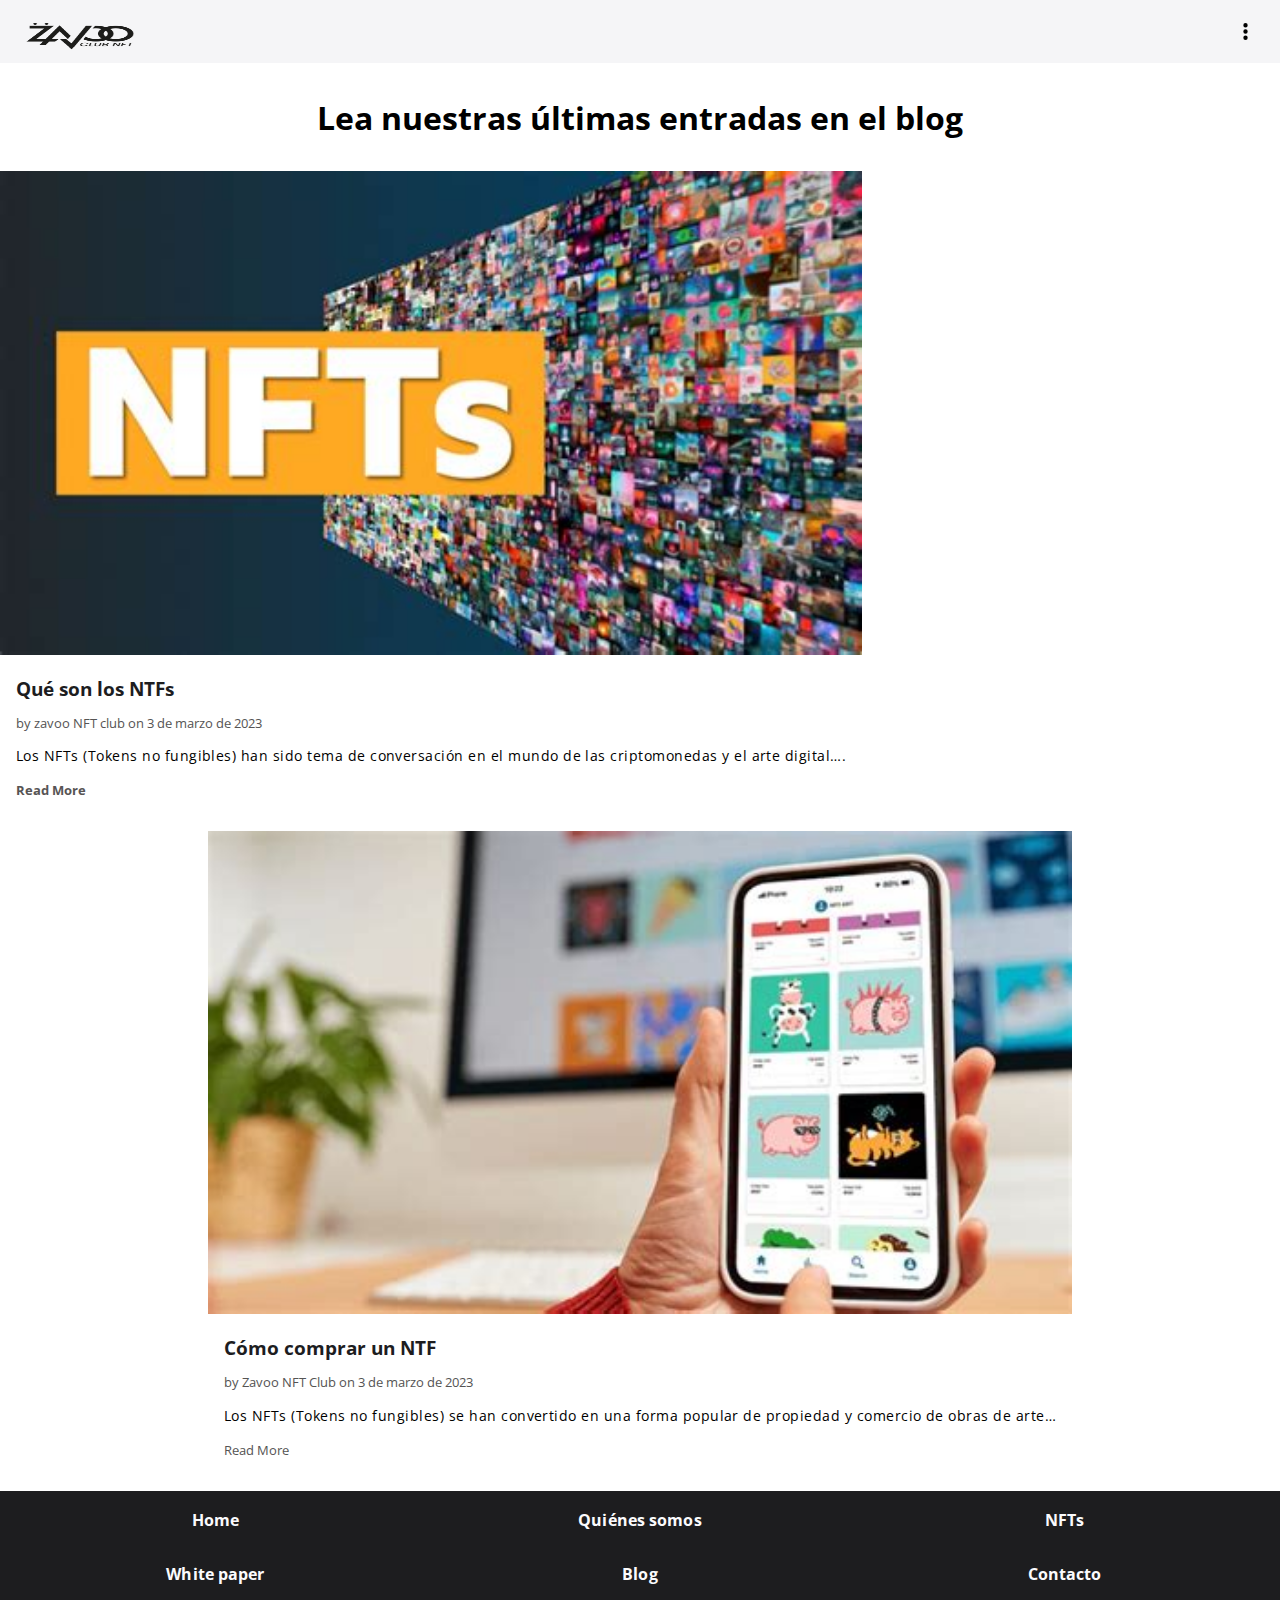
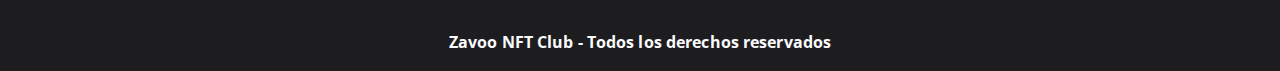
==== blog.html @ 4562c254 "feat(U) creating new page" ====
<!DOCTYPE html>
<html lang="en">
<head>
    <meta charset="UTF-8">
    <meta name="viewport" content="width=device-width, initial-scale=1.0">
    <link rel="icon" href="./img/icon_zavooclubntf.png">
    <link rel="stylesheet" href="css/style.css">
    <title>Blog - zavoo club nft</title>
</head>
<body>
    <header>
        <nav class="navbar">
            <span class="logo"><img src="./img/logo.png" alt=""></span>
            <div class="container-nav-l">
                <a class="navbar-opc" href="index.html">Home</a>
                <a class="navbar-opc" href="about.html">Quiénes somos</a>
                <a class="navbar-opc" href="ntfs.html">NFTs</a>
                <a class="navbar-opc" href="#">White paper</a>
                <a class="navbar-opc" href="#">Blog</a>
                <a class="navbar-opc" href="contact.html">Contacto</a>              
            </div>
            <div class="r-menu">
                <span class="img-m url-menu"></span>
            </div>
        </nav>
    </header>
    <main>
        <div class="container-main">
            <h2 class="">Lea nuestras últimas entradas en el blog</h2>
            <section class="elementor-section element-1">
               <article>
                    <a href="que-son-los-nfts">
                        <img src="./img/NFT.jpg" alt="">
                    </a>
                    <div class="cont-des">
                        <h3><a href="que-son-los-nfts">Qué son los NTFs</a></h3>
                        <h5>
                            by
                            <a href="zavooadminpro" title="Zavoo NFT Club" rel="author">zavoo NFT club</a>
                            <span>
                                on 3 de marzo de 2023
                            </span>
                        </h5>
                        <p>Los NFTs (Tokens no fungibles) han sido tema de conversación en el mundo de las criptomonedas y el arte digital….</p>
                        <h5 class="read-m"><a href="que-son-los-nfts">Read More</a></h5>
                    </div>
               </article>                
            </section>

            <section class="elementor-section element-2">
                <article>
                    <a href="como-comprar-un-nft">
                        <img src="./img/th-3.jpg" alt="">
                    </a>
                    <div class="cont-des">
                    <h3><a href="como-comprar-un-nft">Cómo comprar un NTF</a></h3>
                    <h5>
                        by
                        <a href="zavooadminpro" title="zavoo NFT club" rel="author">Zavoo NFT Club</a>
                        <span>
                            on 3 de marzo de 2023
                        </span>
                    </h5>
                    <p>Los NFTs (Tokens no fungibles) se han convertido en una forma popular de propiedad y comercio de obras de arte…</p>
                    <h5><a href="como-comprar-un-nft">Read More</a></h5>
                    </div>
               </article>
                
            </section>

        </div>
    </main>
    
    <footer>
        <div class="container-nav-foot">
            <a class="navbar-opc" href="index.html">Home</a>
            <a class="navbar-opc" href="about.html">Quiénes somos</a>
            <a class="navbar-opc" href="ntfs.html">NFTs</a>
            <a class="navbar-opc" href="#">White paper</a>
            <a class="navbar-opc" href="#">Blog</a>
            <a class="navbar-opc" href="contact.html">Contacto</a>
            <p>Zavoo NFT Club - Todos los derechos reservados</p>        
        </div>
    </footer>

    <script src="./js/index.js"></script>
    
</body>
</html>
---- css/style.css ----
@import url('https://fonts.googleapis.com/css2?family=Open+Sans:wght@300;400;500;600;700;800&display=swap');

:root{
    --bg-l-g: #f5f5f7;
    --menu-clr: #fbfbfd;
    --main-bg: rgba(250,250,250,.6);
    --clr-disab: rgb(85, 84, 84);
    --clr-link-g: rgb(87, 84, 84);
    --nav-bg: rgba(29,29,31);
    --nav-l-bg: rgba(22, 22, 23, 0.5);
}

*{
    margin: 0;
    padding: 0;
    box-sizing: border-box;
}

body{
    font-family: 'Open Sans', sans-serif;
}



/* ---------------------------------------------HEADER------------------------------------------- */
header{
    position: fixed;
    top: 0;
    width: 100%;
    height: 7vh;
    background-color: var(--bg-l-g);
    transition: all .3s ease-in;
    z-index: 10;
    
}

.navbar{
    height: 100%;
    display: flex;
    padding: 0 1rem;
}
.logo{
    width: 15%;
    height: 8vh;
    display: flex;
    align-items: center;
}
.logo>img{
    width: 8rem;
    height: 40%;
}

.container-nav-l{
    width: 75%;
    padding-top: 6rem;
    display: flex;
    flex-direction: column;
    gap: 1.5rem;
    visibility: hidden;

}
a{
    text-decoration: none;
}

.container-nav-l>a{

    font-size: 1.75rem;
    line-height: 1.1428571429;
    font-weight: 700;
    letter-spacing: .007em;
    color: var(--nav-bg);

}
.r-menu{
    width: 10%;
    height: 7vh;
    margin-right: 1rem;
    background-color: transparent;
    display: flex;
    align-items: center;
    justify-content: end;
    border: 0;
}

.img-m{
    width: 1rem;
    height: 1.3rem;
    background: url(../img/menu.svg);
    background-size: contain;
    background-repeat: no-repeat;
    background-position: right;
}

/* --------------------------------MAIN INDEX-------------------------------------- */

.container-main{
    margin-top: 6rem;
    width: 100%;
    display: flex;
    flex-direction: column;
    justify-content: center;
    align-items: center;
    gap: 2rem;

}


.elementor-section{
    width: 100%;
    /* padding: 1rem 0; */
    display: flex;
    align-items: center;
    /* justify-content: center; */
}

.elementor-section>img{
    /* animation: start-img .6s ease-in both; */

}
.element-2{
    flex-direction: column;
    gap: 2rem;
 }

.elementor-section>img, .img-form>img{
    width: 100%; 
    aspect-ratio: 1/1;
    
}
.img-form{
    display: flex;
    justify-content: center;
    /* animation: start-img .6s 0.2s ease-in both; */

 }

/* --SECTION REGISTER--*/
.register-index{
    width: 100%;
    /* margin-top: 4rem; */
    padding: 2rem 1rem;
    background-color: var(--bg-l-g);
}
.register-index>h2{
    margin-bottom: 2rem;
    text-align: center;
    font-size: 1rem;
    line-height: 1.125;
    font-weight: 700;
    letter-spacing: .004em;
}

.register-index>.cont-item-form{
    margin-bottom: 2.5rem;
}
.register-index>div{
    display: flex;
    justify-content: space-between;
    align-items: center; 
}
.register-index>div>input{
    display: block;
    width: 100%;
    height: 2rem;
    border: none;
    background: none;
    border-bottom: 2px solid;
    border-image-slice: 1;
    border-image-source: linear-gradient(90deg, rgba(43,171,86,.5) 16%, rgba(149,14,142,.5) 75%, rgba(226,29,15,.5) 100%);
}
.cont-name::after,.cont-lastname::after,.cont-email::after,.cont-wallet::after,.cont-address::after{
    position: absolute;
    right:5%;
}
.cont-name::after, .cont-lastname::after{
    content: url("../img/user.svg");
}
.cont-email::after{
    content: url("../img/email.svg");
}
.cont-wallet::after{
    content: url("../img/wallet.svg");
}
.cont-address::after{
    content: url("../img/address.svg");
}

.register-index>button{
    width: 100%;
    padding: 1rem;
    border: none;
    font-weight: 700;
    background: none;

}






/* ------------------------------------------FOOTER-------------------------------------------------------------------- */

footer{
    margin: 2rem 0 0;
    padding: .3rem;
    height: 20vh;
    background-color: var(--nav-bg);
}
.container-nav-foot{
    height: 100%;
    display: flex;
    flex-wrap: wrap;
    justify-content: space-around;
    align-items: center;
    gap: .2rem
}
.container-nav-foot>a{
    width: 30%;
    text-align: center;
    text-decoration: none;
    font-size: 1rem;
    line-height: 1.3;
    font-weight: 700;
    letter-spacing: .007em;
    color: var(--menu-clr);
    cursor: pointer;
}
.container-nav-foot>p{
    margin-top: 1rem;
    text-align: center;
    font-size: 1rem;
    line-height: 1.1428571429;
    font-weight: 700;
    letter-spacing: .007em;
    color: var(--menu-clr);
}





/* ------------------------ABOUT SECTION---------------------------------------------------------------- */

/* --------------------------------------------MAIN ABOUT------------------------------------------------ */
.cont-main-about{
    gap: 12rem;
}
h2{
    font-size: 2rem;

}
.barnner-about{
    height: 20vh;
}
.barnner-about>img{
    width: 100%;
}


/* ------------------------CONTACT SECTION---------------------------------------------------------------- */

/* --------------------------------------------MAIN CONTACT------------------------------------------------ */
.cont-main-contac{
    gap: 2rem;
}
.cont-comment>textarea{
    width: 100%;
    height: 5rem;
    background: none;
    border: 2px solid;
    border-image-slice: 1;
    border-image-source: linear-gradient(90deg, rgba(43,171,86,.5) 16%, rgba(149,14,142,.5) 75%, rgba(226,29,15,.5) 100%);
}



/*--------------------------NTFs SECTION----------------------------------*/

.ntfs-container{
    position: relative;
    width: 30%;
    aspect-ratio: 1/1.1;
}
.slide-container{
    position: absolute; 
    width: 100%;
    height: 100%;

}

.slide-container .slide .item{
    position: absolute;
    top: 50%;
    width: 2rem;
    aspect-ratio: 1/1.1;
    transform: translate(0,-50%);
    border-radius: 10px;
    background-position: 50%,50%;
    background-size: cover;
    display: inline-block;
    transition: .5s;
}

.slide .item:nth-child(1),
.slide .item:nth-child(2){
    top: 0;
    left: 0;
    transform: translate(0,0);
    width: 100%;
    height: 100%;
}

.slide .item:nth-child(3){
    left: 80%;
}
.slide .item:nth-child(4){
    left: calc(80% + 2rem);
}
.slide .item:nth-child(5){
    left: calc(80% + 4rem);
}
.slide .item:nth-child(n+6){
    left: calc(80% + 4rem);
    opacity: 0;
}

.slide-container .button{
    position: absolute;
    width: 100%;
    display: flex;
    justify-content: center;
    gap: .5rem;
    bottom: .2rem;
}


.slide-container .button button{
    width: .6rem; 
    /* padding: .2rem;     */
    background-color: var(--bg-l-g);
    border-radius: 50%;
    border: none;
    cursor: pointer;
    margin: 0 .15rem;
    display: flex;
    justify-content: center;
    align-items: center;
    /* border: 1px solid var(--bg-l-g);  */
    transition: 0.3s;
}
.slide-container .button button>svg{
    width: 100%;
    aspect-ratio: 1/1;
}
.img-form-nfts{
    width: 50%;
    aspect-ratio: 1/1;
}
.img-form-nfts>img{
    width: 100%;
}

.element-2>h2>a{
    
    color: black;
    /* font-weight: 700; */
}
.element-2>p{
    padding: 0 1rem;
    text-align: justify;
}


/* -----------------------------BLOG---------------------------------------- */

.container-main>h2{
    text-align: center;    
}
.elementor-section>article{
    display: flex;
    flex-direction: column;
    gap: 1rem;
}

article .cont-des{
    padding: 0 1rem;
    display: flex;
    flex-direction: column;
    gap: .8rem;
}
article a img{
    width: 100%;
}

.cont-des>h5>a, article a img, {
    cursor:pointer
}
.cont-des>h3>a{
    color: var(--nav-bg);
}
.cont-des>h5, .cont-des>h5>a{
    color: var(--clr-disab);
    font-weight: 400;
}
.cont-des .read-m>a{
    color: var(--clr-link-g);
    font-weight: 700;
}
.cont-des>p{
    text-align: justify;
    font-size: .9rem;
    line-height: 1.5rem;
    letter-spacing: .03rem;
}
/*-------------------- ADD CLASS IN JAVASCRIPT (INDEX)----------------------- */

.url-togg{
    background: url(../img/close.svg);
    background-size: cover;
    background-repeat: no-repeat;

}

.head-togg{
    height: 100vh;
    color: var(--nav-bg);
    clip-path: polygon(0 0, 100% 0%, 100% 100%, 0% 100%);

}

.nav-l-togg{
    visibility: visible;
}

.hidd-logo{
    opacity: 0;
}

.disp-none{
    display: none;
    animation: start-img .4s ease-in both;
}






/* ---------------------------keyframes---------------------------------- */

@keyframes start-img {
    from{
        transform: translateY(15rem);
        opacity: 0;
    }
    to{
        transform: translateY(0);
        opacity: 1;
    }
}

@keyframes stop-start-img {
    from{
        clip-path: polygon(0 0, 100% 0%, 100% 100%, 0% 100%);
    }
    to{
        clip-path: polygon(0 0, 100% 0%, 100% 100%, 0% 100%);
    }
}

@keyframes chang-color {
    0%{
        color:  rgba(149,14,142,1);
    }
    50%{
        color: rgba(43,171,86,1);
    }
    100%{
        color:  rgba(226,29,15,1);
    }
}
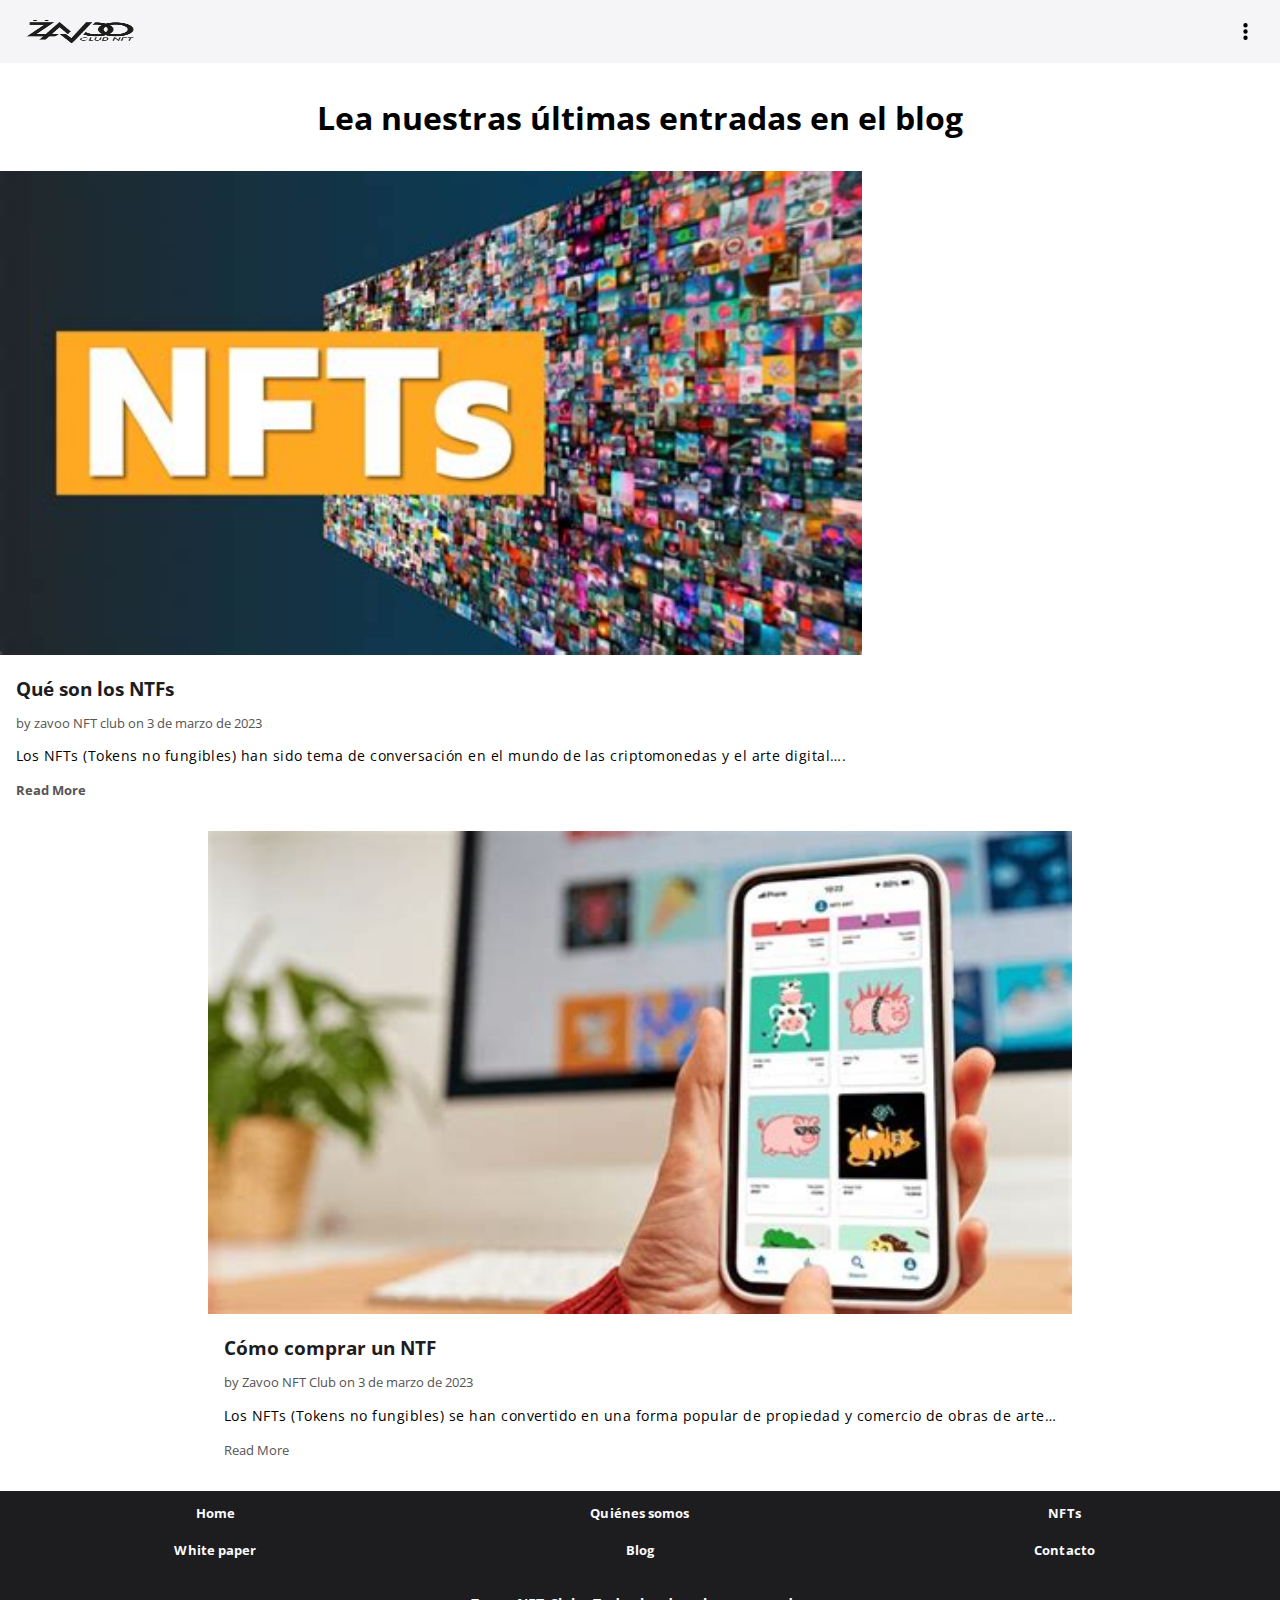
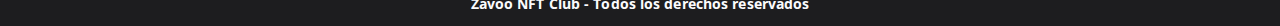
==== commit 8c72313e: "feat(U) creating new page" ====
--- a/blog.html
+++ b/blog.html
@@ -17,7 +17,7 @@
                 <a class="navbar-opc" href="about.html">Quiénes somos</a>
                 <a class="navbar-opc" href="ntfs.html">NFTs</a>
                 <a class="navbar-opc" href="#">White paper</a>
-                <a class="navbar-opc" href="#">Blog</a>
+                <a class="navbar-opc" href="blog.html">Blog</a>
                 <a class="navbar-opc" href="contact.html">Contacto</a>              
             </div>
             <div class="r-menu">
@@ -30,40 +30,40 @@
             <h2 class="">Lea nuestras últimas entradas en el blog</h2>
             <section class="elementor-section element-1">
                <article>
-                    <a href="que-son-los-nfts">
+                    <a href="que-son-los-nfts.html">
                         <img src="./img/NFT.jpg" alt="">
                     </a>
                     <div class="cont-des">
-                        <h3><a href="que-son-los-nfts">Qué son los NTFs</a></h3>
+                        <h3><a href="que-son-los-nfts.html">Qué son los NTFs</a></h3>
                         <h5>
                             by
-                            <a href="zavooadminpro" title="Zavoo NFT Club" rel="author">zavoo NFT club</a>
+                            <a href="blog.html" title="Zavoo NFT Club" rel="author">zavoo NFT club</a>
                             <span>
                                 on 3 de marzo de 2023
                             </span>
                         </h5>
                         <p>Los NFTs (Tokens no fungibles) han sido tema de conversación en el mundo de las criptomonedas y el arte digital….</p>
-                        <h5 class="read-m"><a href="que-son-los-nfts">Read More</a></h5>
+                        <h5 class="read-m"><a href="que-son-los-nfts.html">Read More</a></h5>
                     </div>
                </article>                
             </section>
 
             <section class="elementor-section element-2">
                 <article>
-                    <a href="como-comprar-un-nft">
+                    <a href="como-comprar-un-ntf.html">
                         <img src="./img/th-3.jpg" alt="">
                     </a>
                     <div class="cont-des">
-                    <h3><a href="como-comprar-un-nft">Cómo comprar un NTF</a></h3>
+                    <h3><a href="como-comprar-un-ntf.html">Cómo comprar un NTF</a></h3>
                     <h5>
                         by
-                        <a href="zavooadminpro" title="zavoo NFT club" rel="author">Zavoo NFT Club</a>
+                        <a href="blog.html" title="zavoo NFT club" rel="author">Zavoo NFT Club</a>
                         <span>
                             on 3 de marzo de 2023
                         </span>
                     </h5>
                     <p>Los NFTs (Tokens no fungibles) se han convertido en una forma popular de propiedad y comercio de obras de arte…</p>
-                    <h5><a href="como-comprar-un-nft">Read More</a></h5>
+                    <h5><a href="como-comprar-un-nft.html">Read More</a></h5>
                     </div>
                </article>
                 
@@ -78,7 +78,7 @@
             <a class="navbar-opc" href="about.html">Quiénes somos</a>
             <a class="navbar-opc" href="ntfs.html">NFTs</a>
             <a class="navbar-opc" href="#">White paper</a>
-            <a class="navbar-opc" href="#">Blog</a>
+            <a class="navbar-opc" href="blog.html">Blog</a>
             <a class="navbar-opc" href="contact.html">Contacto</a>
             <p>Zavoo NFT Club - Todos los derechos reservados</p>        
         </div>
--- a/css/style.css
+++ b/css/style.css
@@ -41,7 +41,7 @@
 }
 .logo{
     width: 15%;
-    height: 8vh;
+    aspect-ratio: 1/1;
     display: flex;
     align-items: center;
 }
@@ -145,7 +145,7 @@
 .register-index>h2{
     margin-bottom: 2rem;
     text-align: center;
-    font-size: 1rem;
+    font-size: 1.5rem;
     line-height: 1.125;
     font-weight: 700;
     letter-spacing: .004em;
@@ -205,7 +205,7 @@
 footer{
     margin: 2rem 0 0;
     padding: .3rem;
-    height: 20vh;
+    height: 15vh;
     background-color: var(--nav-bg);
 }
 .container-nav-foot{
@@ -220,7 +220,7 @@
     width: 30%;
     text-align: center;
     text-decoration: none;
-    font-size: 1rem;
+    font-size: .8rem;
     line-height: 1.3;
     font-weight: 700;
     letter-spacing: .007em;
@@ -230,7 +230,7 @@
 .container-nav-foot>p{
     margin-top: 1rem;
     text-align: center;
-    font-size: 1rem;
+    font-size: .9rem;
     line-height: 1.1428571429;
     font-weight: 700;
     letter-spacing: .007em;
@@ -316,13 +316,13 @@
     left: 80%;
 }
 .slide .item:nth-child(4){
-    left: calc(80% + 2rem);
+    left: calc(80% + 2.4rem);
 }
 .slide .item:nth-child(5){
-    left: calc(80% + 4rem);
+    left: calc(80% + 4.8rem);
 }
 .slide .item:nth-child(n+6){
-    left: calc(80% + 4rem);
+    left: calc(80% + 4.8rem);
     opacity: 0;
 }
 
@@ -332,14 +332,12 @@
     display: flex;
     justify-content: center;
     gap: .5rem;
-    bottom: .2rem;
+    bottom: -1rem;
 }
 
 
 .slide-container .button button{
-    width: .6rem; 
-    /* padding: .2rem;     */
-    background-color: var(--bg-l-g);
+    width: .6rem;
     border-radius: 50%;
     border: none;
     cursor: pointer;
@@ -347,13 +345,13 @@
     display: flex;
     justify-content: center;
     align-items: center;
-    /* border: 1px solid var(--bg-l-g);  */
     transition: 0.3s;
 }
 .slide-container .button button>svg{
     width: 100%;
     aspect-ratio: 1/1;
 }
+/* **********************************scan section************************************************** */
 .img-form-nfts{
     width: 50%;
     aspect-ratio: 1/1;
@@ -361,13 +359,21 @@
 .img-form-nfts>img{
     width: 100%;
 }
-
-.element-2>h2>a{
+/* ************************************article section********************************************** */
+.cont-join-ntf{
+    display: flex;
+    flex-direction: column;
+    gap: 1rem;
+}
+
+.cont-join-ntf>h2>a{
     
     color: black;
+    display: block;
+    text-align: center;
     /* font-weight: 700; */
 }
-.element-2>p{
+.cont-join-ntf>p{
     padding: 0 1rem;
     text-align: justify;
 }
@@ -378,6 +384,7 @@
 .container-main>h2{
     text-align: center;    
 }
+
 .elementor-section>article{
     display: flex;
     flex-direction: column;
@@ -414,6 +421,108 @@
     line-height: 1.5rem;
     letter-spacing: .03rem;
 }
+
+/* ----------------------WHAT ARE THE NTFs------------------------------------------ */
+
+.what-ntfs{
+    padding: 0 1rem;
+
+}
+
+.element-1 .page-content{
+
+    display: flex;
+    flex-direction: column;
+    justify-content: center;
+    gap: 1rem;
+}
+
+.element-1 .page-content p{
+    text-align: justify;
+}
+
+p>a{
+    text-decoration: underline;
+    color: var(--nav-bg);
+}
+
+.wp-block-image{
+    display: flex;
+    flex-direction: column;
+    gap: 1rem;
+}
+
+.wp-block-image>div{
+    width: 100%;
+}
+.wp-block-image>div>img{
+    width: 100%;
+}
+.wp-block-image ol{
+    text-align: justify;
+}
+.wp-block-image p ol li{
+    text-align: justify;
+}
+.tag-links a{
+    color: var(--nav-bg);
+    text-decoration: underline;
+}
+
+.cont-sub-comment{
+    display: flex;
+    justify-content: center;
+    align-items: center;
+    gap: .5rem;
+}
+.comment-list li{
+    list-style: none;
+}
+.comment-author{
+    display: flex;
+    justify-content: space-between;
+    align-items: center;
+
+}
+.comment-author div b, .comment-author div b a, .comment-author div span{
+    font-size: .6rem;
+}
+.comment-author div b a{
+    color: var(--nav-bg);
+    text-decoration: underline;
+}
+
+.comment-metadata a time{
+    font-size: .5rem;
+    text-decoration: underline;
+}
+
+.comment-content p{
+    text-align: justify;
+    font-size: .8rem;
+}
+
+.comment-respond p{
+    font-size: .9rem;
+}
+/* ----------------------------BUY NTF---------------------------------------------------------- */
+
+.wp-block-image{
+    width: 100%;
+}
+
+.wp-block-image img{
+    width: 100%;
+}
+.page-content ol{
+    padding: 0 2rem;
+}
+.page-content ol li{
+    margin-bottom: 1rem;
+    text-align: justify;
+}
+
+
 /*-------------------- ADD CLASS IN JAVASCRIPT (INDEX)----------------------- */
 
 .url-togg{
@@ -423,6 +532,8 @@
 
 }
 
+
+
 .head-togg{
     height: 100vh;
     color: var(--nav-bg);
@@ -436,6 +547,7 @@
 
 .hidd-logo{
     opacity: 0;
+    transform: translateX(-120%);
 }
 
 .disp-none{
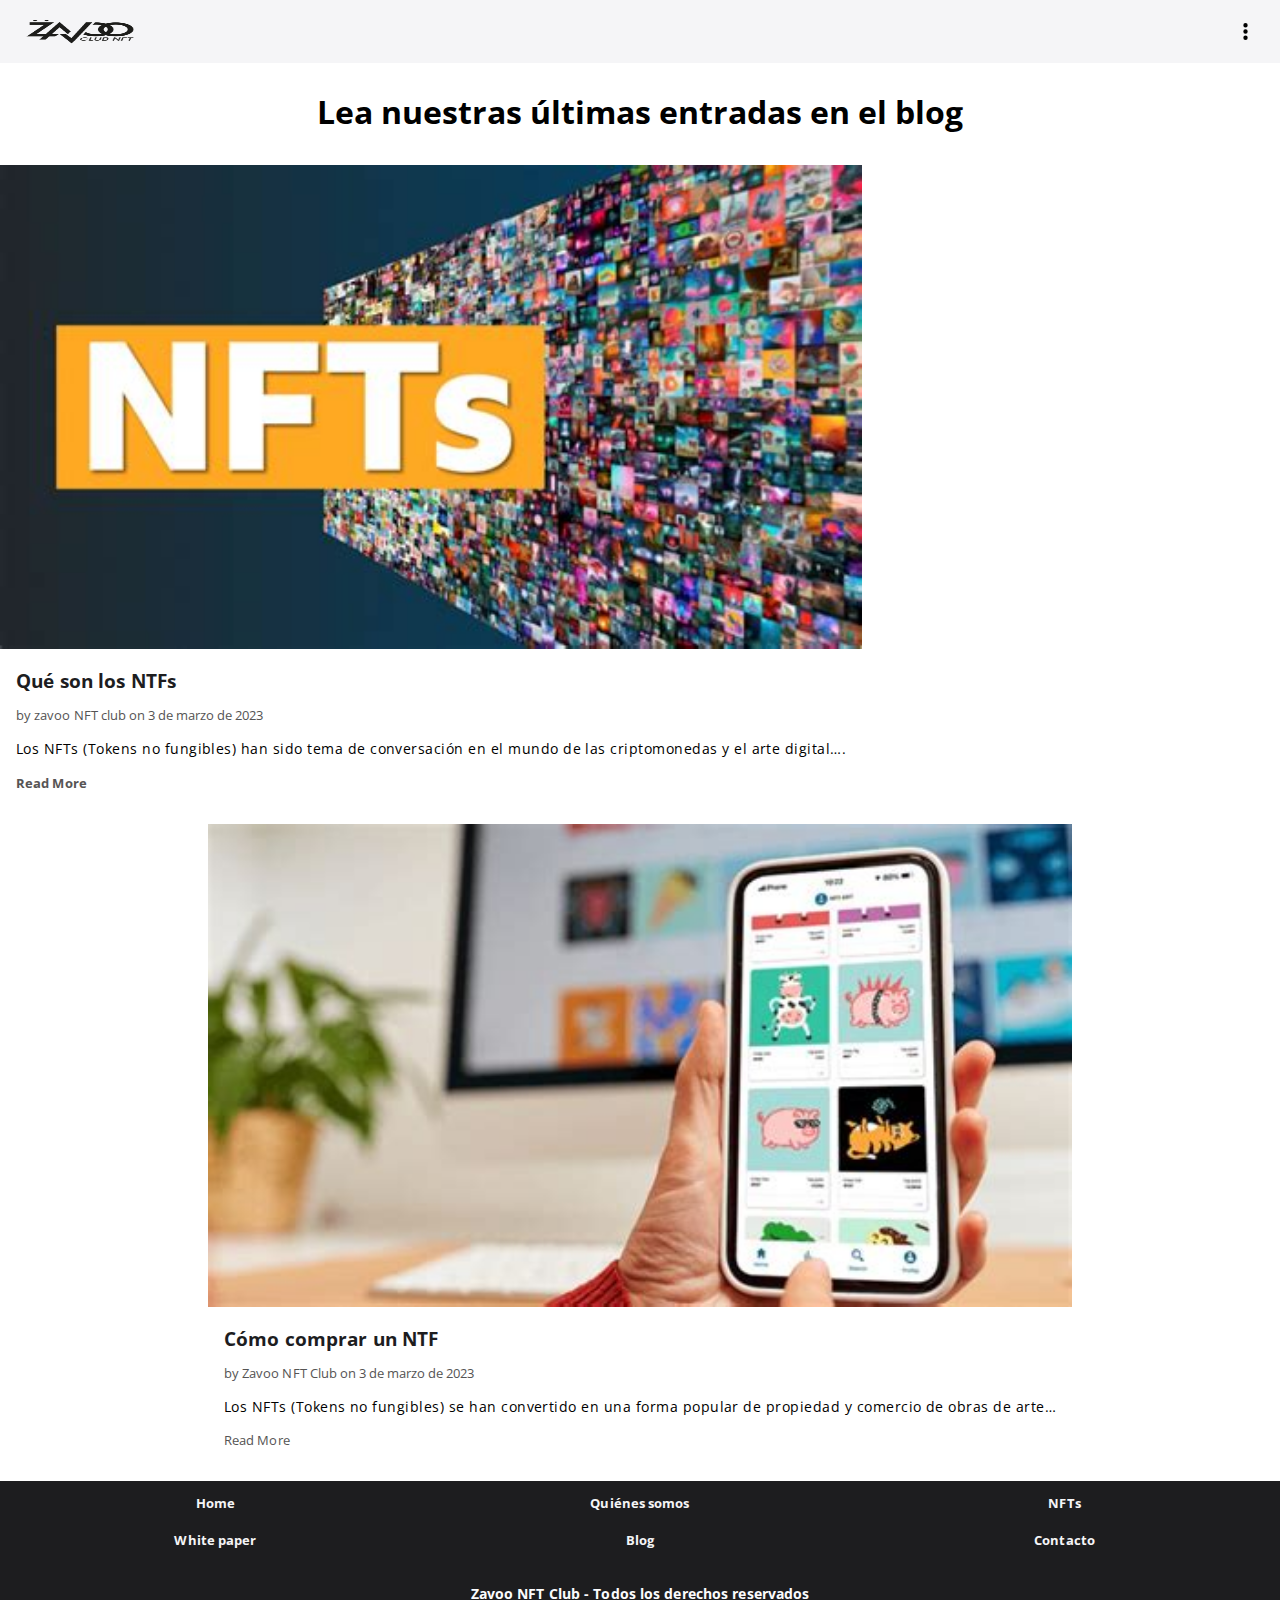
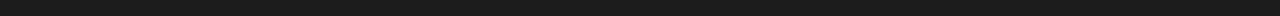
==== commit 185353f0: "feat(N) white paper" ====
--- a/blog.html
+++ b/blog.html
@@ -16,7 +16,7 @@
                 <a class="navbar-opc" href="index.html">Home</a>
                 <a class="navbar-opc" href="about.html">Quiénes somos</a>
                 <a class="navbar-opc" href="ntfs.html">NFTs</a>
-                <a class="navbar-opc" href="#">White paper</a>
+                <a class="navbar-opc" href="white-paper.html">White paper</a>
                 <a class="navbar-opc" href="blog.html">Blog</a>
                 <a class="navbar-opc" href="contact.html">Contacto</a>              
             </div>
@@ -77,7 +77,7 @@
             <a class="navbar-opc" href="index.html">Home</a>
             <a class="navbar-opc" href="about.html">Quiénes somos</a>
             <a class="navbar-opc" href="ntfs.html">NFTs</a>
-            <a class="navbar-opc" href="#">White paper</a>
+            <a class="navbar-opc" href="white-paper.html">White paper</a>
             <a class="navbar-opc" href="blog.html">Blog</a>
             <a class="navbar-opc" href="contact.html">Contacto</a>
             <p>Zavoo NFT Club - Todos los derechos reservados</p>        
--- a/css/style.css
+++ b/css/style.css
@@ -17,6 +17,7 @@
 }
 
 body{
+    position: relative;
     font-family: 'Open Sans', sans-serif;
 }
 
@@ -61,16 +62,25 @@
 }
 a{
     text-decoration: none;
-}
-
-.container-nav-l>a{
-
-    font-size: 1.75rem;
+    color: var(--nav-bg);
     line-height: 1.1428571429;
     font-weight: 700;
     letter-spacing: .007em;
-    color: var(--nav-bg);
-
+    cursor: pointer;
+    transition: .3s ease;
+}
+input[type="button"], button{
+    transition: .3s ease;
+}
+a:hover, input[type="button"]:hover, button:hover{
+    transform: scale(1.1);
+    cursor: pointer
+}
+
+
+
+.container-nav-l>a, .collection>span>a{
+    font-size: 1.75rem;
 }
 .r-menu{
     width: 10%;
@@ -90,12 +100,19 @@
     background-size: contain;
     background-repeat: no-repeat;
     background-position: right;
+    cursor: pointer;
 }
 
 /* --------------------------------MAIN INDEX-------------------------------------- */
-
+main{
+    /* position: relative; */
+    width: 100%;
+    margin-top: 10vh;
+    /* top: 7vh; */
+    min-height: 70vh;
+}
 .container-main{
-    margin-top: 6rem;
+
     width: 100%;
     display: flex;
     flex-direction: column;
@@ -203,6 +220,9 @@
 /* ------------------------------------------FOOTER-------------------------------------------------------------------- */
 
 footer{
+    /* position: absolute; */
+    width: 100%;
+    /* bottom: -7vh; */
     margin: 2rem 0 0;
     padding: .3rem;
     height: 15vh;
@@ -218,15 +238,11 @@
 }
 .container-nav-foot>a{
     width: 30%;
+    color: var(--bg-l-g);
     text-align: center;
-    text-decoration: none;
     font-size: .8rem;
-    line-height: 1.3;
-    font-weight: 700;
-    letter-spacing: .007em;
-    color: var(--menu-clr);
-    cursor: pointer;
-}
+}
+
 .container-nav-foot>p{
     margin-top: 1rem;
     text-align: center;
@@ -245,7 +261,7 @@
 
 /* --------------------------------------------MAIN ABOUT------------------------------------------------ */
 .cont-main-about{
-    gap: 12rem;
+    /* gap: 12rem; */
 }
 h2{
     font-size: 2rem;
@@ -404,9 +420,7 @@
 .cont-des>h5>a, article a img, {
     cursor:pointer
 }
-.cont-des>h3>a{
-    color: var(--nav-bg);
-}
+
 .cont-des>h5, .cont-des>h5>a{
     color: var(--clr-disab);
     font-weight: 400;
@@ -443,7 +457,6 @@
 
 p>a{
     text-decoration: underline;
-    color: var(--nav-bg);
 }
 
 .wp-block-image{
@@ -465,7 +478,6 @@
     text-align: justify;
 }
 .tag-links a{
-    color: var(--nav-bg);
     text-decoration: underline;
 }
 
@@ -488,7 +500,6 @@
     font-size: .6rem;
 }
 .comment-author div b a{
-    color: var(--nav-bg);
     text-decoration: underline;
 }
 
@@ -522,6 +533,123 @@
     text-align: justify;
 }
 
+/*---------------------------------CHECK WALLET----------------------------*/
+.main-check-wallet{
+    padding: 0 1rem;
+    
+}
+.Check-wallet-scan{
+    background-color: var(--nav-bg);
+    padding: 1rem;
+    border-radius: 10px;
+    display: flex;
+    justify-content: space-between;
+    gap: 1rem;
+}
+#ch-search-form{
+    display: flex;
+    gap: .5rem;
+}
+.scan{
+    /* width: 28%; */
+}
+#wallet-address{
+    width: 75%;
+}
+.Check-wallet-scan #ch-search-form input, .scan input{
+    border: none;
+    border-radius: 5px;
+}
+.Check-wallet-scan #ch-search-form input[type="text"], .scan>input{
+    padding: 0 1rem;
+}
+#ch-search-form input[type="button"] {
+    /* width: 1rem; */
+    padding: .7rem 1rem;
+    aspect-ratio: 1/1;
+    background-color: white;
+    background-image: url(../img/search.svg);
+    background-repeat: no-repeat;
+    background-position: center;
+}
+
+.scan input{
+    padding: .7rem 1rem;
+    background-color: white;
+    height: 100%;
+    width: 100%;
+}
+
+.collect-count{
+    font-size: .8rem;
+    display: none;
+}
+
+
+.Check-wallet-collect{
+    display: flex;
+    flex-direction: column;
+    gap: 2rem;
+
+}
+.card-col{
+    width: 60%;
+    padding: 1rem;
+    aspect-ratio: 1/1.3;
+    background-color: var(--bg-l-g);
+    border: 2px solid;
+    display: flex;
+    flex-direction: column;
+    gap: 1rem;
+    border-radius: 10px;
+    transition: all 1s ease-in;
+    opacity: 1;
+}
+.card-col>img{
+    height: 50%;
+    border-radius: 10px;
+    
+}
+.card-col #category{
+    width: 60%;
+    padding: 0.1rem 1rem;
+    border: 2px solid;
+    border-radius: 10px;
+    background-color: white;
+}
+.cont-desc-collect h3{
+    margin-bottom: .4rem;
+    font-weight: 500;
+}
+.card-col p{
+    font-size: .8rem;
+}
+
+.cont-type-netw{
+    display: flex;
+    flex-direction: column;
+    gap: .4rem;
+}
+.cont-type-netw>span{
+    display: flex;
+    align-items: center;
+}
+.cont-type-netw>span>input{
+    display: inline-block;
+    border: none;
+    text-align: start;
+    background-color: transparent;
+}
+.cont-type-netw>span>img{
+    margin-top: .15rem;
+    width: .4rem;
+    
+}
+/* --------------------------COLLECTION----------------------------------------- */
+
+.collection span a{
+    font-size: 1rem;
+}
 
 /*-------------------- ADD CLASS IN JAVASCRIPT (INDEX)----------------------- */
 
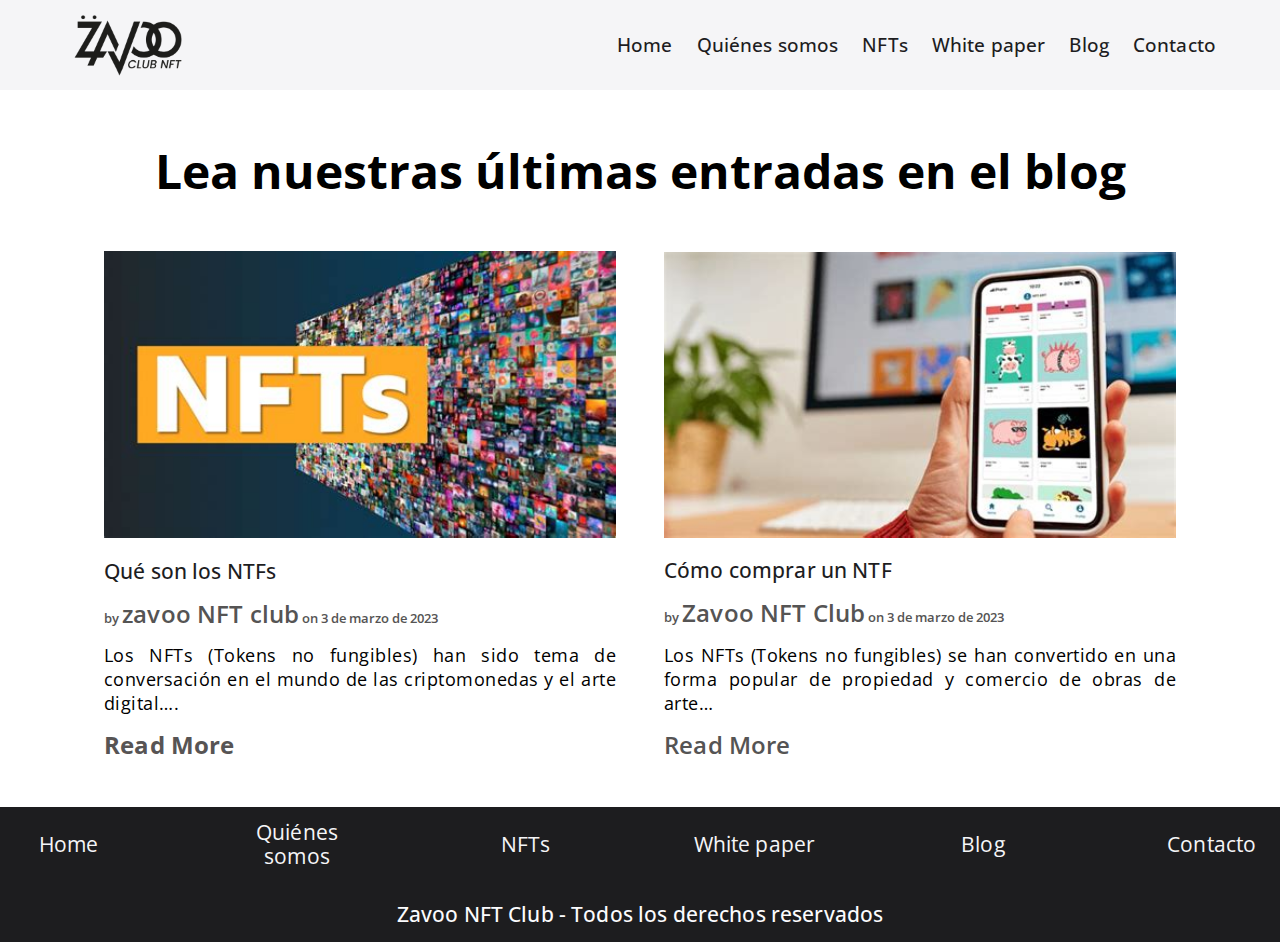
==== commit 231d451f: "feat media query" ====
--- a/blog.html
+++ b/blog.html
@@ -26,9 +26,9 @@
         </nav>
     </header>
     <main>
-        <div class="container-main">
+        <div class="container-main cont-blog">
             <h2 class="">Lea nuestras últimas entradas en el blog</h2>
-            <section class="elementor-section element-1">
+            <section class="elementor-section element-1 elem-sect-blog">
                <article>
                     <a href="que-son-los-nfts.html">
                         <img src="./img/NFT.jpg" alt="">
@@ -48,7 +48,7 @@
                </article>                
             </section>
 
-            <section class="elementor-section element-2">
+            <section class="elementor-section element-2 elem-sect-blog">
                 <article>
                     <a href="como-comprar-un-ntf.html">
                         <img src="./img/th-3.jpg" alt="">
--- a/css/style.css
+++ b/css/style.css
@@ -23,6 +23,8 @@
 
 
 
+
+
 /* ---------------------------------------------HEADER------------------------------------------- */
 header{
     position: fixed;
@@ -32,7 +34,7 @@
     background-color: var(--bg-l-g);
     transition: all .3s ease-in;
     z-index: 10;
-    
+
 }
 
 .navbar{
@@ -42,13 +44,14 @@
 }
 .logo{
     width: 15%;
-    aspect-ratio: 1/1;
+    /* aspect-ratio: 1/1; */
     display: flex;
     align-items: center;
 }
 .logo>img{
-    width: 8rem;
-    height: 40%;
+    width: 4rem;
+    /* height: 40%; */
+    aspect-ratio: 1/.5;
 }
 
 .container-nav-l{
@@ -105,10 +108,8 @@
 
 /* --------------------------------MAIN INDEX-------------------------------------- */
 main{
-    /* position: relative; */
     width: 100%;
     margin-top: 10vh;
-    /* top: 7vh; */
     min-height: 70vh;
 }
 .container-main{
@@ -121,41 +122,34 @@
     gap: 2rem;
 
 }
-
+.container-main>h1{
+    display: none;
+}
 
 .elementor-section{
     width: 100%;
-    /* padding: 1rem 0; */
     display: flex;
     align-items: center;
-    /* justify-content: center; */
-}
-
-.elementor-section>img{
-    /* animation: start-img .6s ease-in both; */
-
-}
+}
+
 .element-2{
     flex-direction: column;
     gap: 2rem;
  }
 
 .elementor-section>img, .img-form>img{
-    width: 100%; 
+    width: 100%;
     aspect-ratio: 1/1;
-    
+
 }
 .img-form{
     display: flex;
     justify-content: center;
-    /* animation: start-img .6s 0.2s ease-in both; */
-
  }
 
 /* --SECTION REGISTER--*/
 .register-index{
     width: 100%;
-    /* margin-top: 4rem; */
     padding: 2rem 1rem;
     background-color: var(--bg-l-g);
 }
@@ -174,7 +168,7 @@
 .register-index>div{
     display: flex;
     justify-content: space-between;
-    align-items: center; 
+    align-items: center;
 }
 .register-index>div>input{
     display: block;
@@ -220,9 +214,7 @@
 /* ------------------------------------------FOOTER-------------------------------------------------------------------- */
 
 footer{
-    /* position: absolute; */
-    width: 100%;
-    /* bottom: -7vh; */
+    width: 100%;
     margin: 2rem 0 0;
     padding: .3rem;
     height: 15vh;
@@ -261,7 +253,6 @@
 
 /* --------------------------------------------MAIN ABOUT------------------------------------------------ */
 .cont-main-about{
-    /* gap: 12rem; */
 }
 h2{
     font-size: 2rem;
@@ -296,13 +287,13 @@
 
 .ntfs-container{
     position: relative;
-    width: 30%;
-    aspect-ratio: 1/1.1;
+    width: 50%;
+    height: 55vh;
 }
 .slide-container{
-    position: absolute; 
-    width: 100%;
-    height: 100%;
+    position: absolute;
+    width: 100%;
+    height: 50%;
 
 }
 
@@ -312,9 +303,10 @@
     width: 2rem;
     aspect-ratio: 1/1.1;
     transform: translate(0,-50%);
-    border-radius: 10px;
+    /* border-radius: 25px; */
     background-position: 50%,50%;
-    background-size: cover;
+    background-size: contain;
+    background-repeat: no-repeat;
     display: inline-block;
     transition: .5s;
 }
@@ -368,6 +360,10 @@
     aspect-ratio: 1/1;
 }
 /* **********************************scan section************************************************** */
+
+.img-form{
+    height: 100%;
+}
 .img-form-nfts{
     width: 50%;
     aspect-ratio: 1/1;
@@ -383,7 +379,7 @@
 }
 
 .cont-join-ntf>h2>a{
-    
+
     color: black;
     display: block;
     text-align: center;
@@ -398,7 +394,7 @@
 /* -----------------------------BLOG---------------------------------------- */
 
 .container-main>h2{
-    text-align: center;    
+    text-align: center;
 }
 
 .elementor-section>article{
@@ -536,7 +532,7 @@
 /*---------------------------------CHECK WALLET----------------------------*/
 .main-check-wallet{
     padding: 0 1rem;
-    
+
 }
 .Check-wallet-scan{
     background-color: var(--nav-bg);
@@ -608,7 +604,7 @@
 .card-col>img{
     height: 50%;
     border-radius: 10px;
-    
+
 }
 .card-col #category{
     width: 60%;
@@ -643,7 +639,17 @@
 .cont-type-netw>span>img{
     margin-top: .15rem;
     width: .4rem;
-    
+
+}
+
+/*----------------------------------------Whitepaper-----------------------------
+
+/*----------------------------------------White Paper----------------------------------------------*/
+
+.section-whitepaper>iframe{
+    margin: 0px auto;
+     width: 100%; 
+     height: 80vh
 }
 /* --------------------------COLLECTION----------------------------------------- */
 
@@ -688,6 +694,927 @@
 
 
 
+
+
+
+
+
+/* --------------------------------------------MEDIA QUERYS-------------------------------------- */
+
+
+@media (min-width: 768px) {
+
+/* ---------------------------------------------HEADER------------------------------------------- */
+
+
+header{
+    height: 10vh;
+
+}
+
+.navbar{
+    padding: 0 4rem;
+    gap: 5rem
+}
+
+.logo>img{
+    width: 4rem;
+    aspect-ratio: 1/.5;
+}
+.container-nav-l{
+    width: 85%;
+    padding-top: 0;
+    justify-content: end;
+    align-items: center;
+    flex-direction: row;
+    gap: 1.2rem;
+    visibility: visible;
+
+}
+a{
+    font-size: 1rem;
+    font-weight: 500;
+}
+
+
+.container-nav-l>a, .collection>span>a{
+    font-size: .9rem;
+}
+.r-menu{
+    display: none;
+}
+
+
+
+
+
+/* --------------------------------MAIN INDEX-------------------------------------- */
+main{
+    padding: 0;
+    margin-top: 10vh;
+    min-height: 62vh;
+    display: flex;
+    justify-content: center;
+}
+.container-main{
+    gap: 3rem;
+}
+
+
+
+
+.elem-index{
+    height: 85vh;
+    display: flex;
+    align-items: center;
+    justify-content: center;
+    background: rgb(255,255,255);
+    background: linear-gradient(0deg, rgba(255,255,255,1) 1%, rgba(255,255,255,1) 6%, rgba(29,4,18,0.23012955182072825) 37%, rgba(245,245,247,1) 92%, rgba(245,245,247,1) 100%);
+}
+.elem-index::before, .elem-index::after{
+    position: relative;
+    top: -2rem;
+    content:"";
+    background-size: contain;
+    background-repeat: no-repeat;
+    width: 25%;
+    aspect-ratio: 1/1;
+    z-index: -1;
+    border-radius: .5rem;
+}
+.elem-index::before{
+    left:6%;
+    background-image: url('../img/slide/10.jpg');
+}
+.elem-index::after{
+    left: -6%;
+    background-image: url('../img/slide/5.jpg');
+}
+.container-main>h1{
+    width: 100%;
+    padding-top: 3rem;
+    display: block;
+    text-align: center;
+    background-color: var(--bg-l-g);
+    font-size: 2.5rem;
+}
+.container-main>h2{
+    margin-top: 3rem;
+    font-size: 2.5rem;
+}
+.element-1>img{
+    margin-top: -4rem;
+    width: 40%;
+    border-radius: .5rem;
+    -webkit-box-shadow: 0px 15px 21px -2px #000000; 
+    box-shadow: 0px 15px 21px -2px #000000;
+}
+
+.element-2{
+    padding: 0 4rem;
+    flex-direction: row;
+    gap: 0;
+ }
+
+
+.img-form{
+    width: 50%;
+}
+
+/* ---------SECTION REGISTER-----------*/
+.register-index{
+    width: 50%;
+}
+.register-index>h2{
+    margin-bottom: 1rem;
+    font-size: 1.3rem;
+}
+
+.register-index>.cont-item-form{
+    margin-bottom: 1.2rem;
+}
+.register-index>div>input{
+   font-size: .8rem;
+}
+.cont-name::after,.cont-lastname::after,.cont-email::after,.cont-wallet::after,.cont-address::after{
+    right:0;
+    left: 88%;
+}
+
+
+.register-index>button{
+    width: 100%;
+    padding: 0rem;
+    border: none;
+    font-weight: 700;
+    background: none;
+
+}
+
+
+
+
+
+/* ------------------------------------------FOOTER-------------------------------------------------------------------- */
+
+footer{
+    margin: 3rem 0 0;
+}
+.container-nav-foot{
+    gap: 0;
+}
+.container-nav-foot>a{
+    width: 10%;
+    font-size: 1rem;
+    font-weight: 400;
+}
+
+.container-nav-foot>p{
+    width: 100%;
+    font-weight: 500;
+    font-size: 1rem;
+
+}
+
+
+
+
+/*--------------------------NTFs SECTION----------------------------------*/
+
+.ntfs-container{
+    /* position: relative; */
+    width: 100%;
+}
+.slide-container{
+    /* position: absolute;
+    width: 100%;
+    height: 100%; */
+
+}
+
+.slide-container .slide .item{
+    /* top: 0;
+    transform: translate(0,-50%); */
+}
+
+.slide .item:nth-child(1),
+.slide .item:nth-child(2),
+.slide .item:nth-child(3)
+{
+    width: 25%;
+    height: 100%;
+}
+
+.slide .item:nth-child(1){
+    top: 0;
+    left: 2.5%;
+    transform: translate(0,0);
+}
+.slide .item:nth-child(2){
+    top: 10%;
+    left: 30%;
+    height: 80%;
+    width: 20%;
+    transform: translate(0,0);
+}
+.slide .item:nth-child(3){
+
+    height: 75%;
+    width: 15%;
+    top: 12.5%;
+    left: 52.5%;
+    transform: translate(0,0);
+}
+
+.slide .item:nth-child(4){
+    height: 70%;
+    width: 10%;
+    top: 50%;
+    left: 70%;
+}
+.slide .item:nth-child(5){
+    height: 70%;
+    width: 5%;
+    top: 50%;
+    left: 82.5%;
+}
+/* .slide .item:nth-child(5){
+    top: 15%;
+    left: calc(80% + 2.4rem);
+}
+.slide .item:nth-child(6){
+    top: 15%;
+    left: calc(80% + 4.8rem);
+} */
+.slide .item:nth-child(n+6){
+    top: 50%;
+    left: calc(80% + 4.8rem);
+    opacity: 0;
+}
+
+/* **********************************scan section************************************************** */
+
+.img-form-nfts{
+    width: 150%;
+    /* aspect-ratio: 1/1; */
+}
+.img-form-nfts>img{
+    /* width: 100%; */
+}
+/* ************************************article section********************************************** */
+
+.ntf-sect2{
+    gap: 2rem;
+}
+.cont-join-ntf{
+    gap: 2rem;
+}
+
+.cont-join-ntf>h2>a{
+    font-size: 2rem;
+    font-weight: 700;
+    text-align: center;
+    /* font-weight: 700; */
+}
+
+
+
+/*----------------------------------------White Paper----------------------------------------------*/
+.section-whitepaper{
+    flex-direction: column;
+}
+
+.section-whitepaper>iframe{
+    /* margin: 0px auto 2rem; */
+    /* width: 100%; 
+    height: 100vh; */
+}
+
+
+/* -----------------------------BLOG---------------------------------------- */
+.cont-blog{
+    flex-direction: row;
+    flex-wrap: wrap;
+}
+
+.elem-sect-blog{
+    width: 40%;
+}
+
+.cont-blog h2{
+    width: 100%;
+    padding: 0 4rem;
+}
+
+.cont-blog .element-2{
+    padding: 0;
+}
+
+article .cont-des{
+    padding: 0;
+    gap: 1rem;
+}
+.cont-des>h3>a{
+    font-size: 1.3rem;
+    font-weight: 500;
+}
+
+.cont-des>h5, .cont-des>h5>a{
+    font-weight: 600;
+}
+
+.cont-des .read-m>a{
+    font-weight: 700;
+}
+.cont-des>p{
+    font-size: 1.1rem;
+}
+
+
+/* ----------------------WHAT ARE THE NTFs------------------------------------------ */
+
+.what-ntfs{
+    padding: 0 4rem;
+
+}
+
+.element-1 .page-content{
+    gap:2rem;
+}
+
+
+.page-content p, .page-content p a, .wp-block-image p a{
+    font-size: 1.5rem;
+}
+
+.sect2-what-are-ntf{
+    padding: 0;
+}
+.cont-sub-comment{
+    justify-content: space-between;
+}
+.sect2-what-are-ntf{
+    flex-direction: column;
+    align-items: start;
+    gap: 1rem;
+}
+.comment-author div b, .comment-author div b a, .comment-author div span{
+    font-size: .8rem;
+}
+
+
+.comment-metadata a time{
+    font-size: .7rem;
+}
+
+/* ----------------------------BUY NTF---------------------------------------------------------- */
+
+
+.page-content ol li{
+    font-size: 1.2rem;    
+}
+
+
+
+
+/* ------------------------CONTACT SECTION---------------------------------------------------------------- */
+
+/* --------------------------------------------MAIN CONTACT------------------------------------------------ */
+
+.sect-contact{
+    gap: 1rem;
+}
+.register-index{
+    height: 100%;
+    display: flex;
+    flex-direction: column;
+    gap: 1rem;
+}
+.cont-comment>textarea{
+    height: 8.6rem;
+}
+/*---------------------------------CHECK WALLET----------------------------*/
+.main-check-wallet{
+    padding: 0 4rem;
+
+}
+.Check-wallet-collect{
+    /* padding: 0 4rem; */
+    flex-direction: row;
+    flex-wrap: wrap;
+    justify-content: space-evenly;
+    gap: 2rem;
+}
+#ch-search-form{
+    width: 70%;
+    gap: 1rem;
+}
+
+
+.collect-count{
+    font-size: 1rem;
+}
+
+
+.card-col{
+    width: 40%;
+}
+.card-col>img{
+    height: 45%;
+}
+
+
+/* -----------------------------------collection-------------------------------- */
+
+
+.collection span{
+    width: 100%;
+}
+
+}
+
+
+
+@media (min-width: 998px) {
+
+    /* ---------------------------------------------HEADER------------------------------------------- */
+    
+    
+    
+    .navbar{
+        gap: 5rem
+    }
+    
+    .logo>img{
+        width: 8rem;
+        aspect-ratio: 1/.5;
+    }
+    .container-nav-l{
+        gap: 1.5rem;    
+    }
+    a{
+        font-size: 1.5rem;
+        font-weight: 500;
+    }
+    
+    
+    .container-nav-l>a, .collection>span>a{
+        font-size: 1.2rem;
+    }
+       
+    
+    
+    
+    /* --------------------------------MAIN INDEX-------------------------------------- */
+    
+    
+    
+    .elem-index{
+        height: 85vh;
+    }
+
+
+    .element-1>img{
+        width: 35%;
+    }
+    .elem-index::before, .elem-index::after{
+        width: 22%;
+    }
+    .container-main>h1{
+        width: 100%;
+        padding-top: 3rem;
+        display: block;
+        text-align: center;
+        background-color: var(--bg-l-g);
+        font-size: 2.5rem;
+    }
+    .container-main>h2{
+        margin-top: 3rem;
+        font-size: 2.5rem;
+    }
+     
+    
+    /* ---------SECTION REGISTER-----------*/
+    .register-index>h2{
+        margin-bottom: 1.5rem;
+        font-size: 1.5rem;
+    }
+    
+    .register-index>.cont-item-form{
+        margin-bottom: 1.5rem;
+    }
+    .register-index>div>input{
+       font-size: 1rem;
+    }
+    .cont-name::after,.cont-lastname::after,.cont-email::after,.cont-wallet::after,.cont-address::after{
+        left: 90%;
+    }
+    
+    
+    .register-index>button{
+        font-size: 1rem;
+    
+    }
+    
+    
+    
+    
+    
+    /* ------------------------------------------FOOTER-------------------------------------------------------------------- */
+    
+    footer{
+        margin: 3rem 0 0;
+    }
+    .container-nav-foot{
+        justify-content: space-between;
+    }
+    .container-nav-foot>a{
+        font-size: 1.1rem;
+    }
+    
+    .container-nav-foot>p{
+        font-size: 1.2rem;
+    
+    }
+    
+    
+    
+    
+    /*--------------------------NTFs SECTION----------------------------------*/
+    
+    .ntfs-container{
+        /* position: relative; */
+        width: 100%;
+    }
+    .slide-container{
+        /* position: absolute;
+        width: 100%;
+        height: 100%; */
+    
+    }
+    
+    .slide-container .slide .item{
+        /* top: 0;
+        transform: translate(0,-50%); */
+    }
+/*     
+    .slide .item:nth-child(1),
+    .slide .item:nth-child(2),
+    .slide .item:nth-child(3)
+    {
+        width: 25%;
+        height: 100%;
+    } */
+    
+    .slide .item:nth-child(1){
+        
+        width: 25%;
+        height: 100%;
+        top: 0;
+        left: 2.5%;
+        transform: translate(0,0);
+    }
+    .slide .item:nth-child(2){
+        top: 10%;
+        left: 25%;
+        height: 80%;
+        width: 20%;
+        transform: translate(0,0);
+    }
+    .slide .item:nth-child(3){
+    
+        height: 75%;
+        width: 12.5%;
+        top: 12.5%;
+        left: 45%;
+        transform: translate(0,0);
+    }
+    
+    .slide .item:nth-child(4){
+        height: 70%;
+        width: 10%;
+        top: 50%;
+        left: 59%;
+    }
+    .slide .item:nth-child(5){
+        height: 65%;
+        width: 7.5%;
+        top: 50%;
+        left: 70%;
+    }
+    .slide .item:nth-child(6){
+        height: 60%;
+        width: 5%;
+        top: 50%;
+        left: 79%;
+        opacity: 1;
+
+    }
+    .slide .item:nth-child(7){
+        height: 40%;
+        width: 5%;
+        top: 50%;
+        left: 85%;
+        opacity: 1;
+    } 
+    .slide .item:nth-child(8){
+        height: 55%;
+        width: 5%;
+        top: 50%;
+        left: 91%;
+        opacity: 1;
+    } 
+    .slide .item:nth-child(n+9){
+        top: 50%;
+        left: calc(80% + 4.8rem);
+        opacity: 0;
+    }
+    
+    /* **********************************scan section************************************************** */
+    
+    .img-form-nfts{
+        width: 80%;
+        /* aspect-ratio: 1/1; */
+    }
+    /* ************************************article section********************************************** */
+    
+    .ntf-sect2{
+        gap: 2rem;
+    }
+    .cont-join-ntf{
+        gap: 2rem;
+    }
+    
+    .cont-join-ntf>h2>a{
+        font-size: 2rem;
+        font-weight: 700;
+        text-align: center;
+        /* font-weight: 700; */
+    }
+    
+    
+       
+    /* -----------------------------BLOG---------------------------------------- */
+    .cont-blog{
+        flex-direction: row;
+        flex-wrap: wrap;
+    }
+    
+    .elem-sect-blog{
+        width: 40%;
+    }
+    
+    .cont-blog h2{
+        width: 100%;
+        padding: 0 4rem;
+    }
+    
+    .cont-blog .element-2{
+        padding: 0;
+    }
+    
+    article .cont-des{
+        padding: 0;
+        gap: 1rem;
+    }
+    .cont-des>h3>a{
+        font-size: 1.3rem;
+        font-weight: 500;
+    }
+    
+    .cont-des>h5, .cont-des>h5>a{
+        font-weight: 600;
+    }
+    
+    .cont-des .read-m>a{
+        font-weight: 700;
+    }
+    .cont-des>p{
+        font-size: 1.1rem;
+    }
+    
+    
+    
+    /* ------------------------CONTACT SECTION---------------------------------------------------------------- */
+    
+    /* --------------------------------------------MAIN CONTACT------------------------------------------------ */
+    
+    .register-index{
+        gap: 1.5rem;
+    }
+    
+    /*---------------------------------CHECK WALLET----------------------------*/
+    
+    .card-col{
+        width: 30%;
+    }
+    .card-col>img{
+        height: 45%;
+    }
+    
+    
+    /* -----------------------------------collection-------------------------------- */
+    
+    
+    .collection span{
+        width: 100%;
+    }
+    
+    }
+
+
+@media (min-width: 1200px) {
+
+        /* ---------------------------------------------HEADER------------------------------------------- */
+                
+    
+           
+        
+        
+        
+    /* --------------------------------MAIN INDEX-------------------------------------- */
+        
+        
+    .element-1>img{
+        width: 30%;
+    }
+    .elem-index::before, .elem-index::after{
+        width: 20%;
+    }
+    
+    .container-main>h2{
+        font-size: 3rem;
+    }
+         
+        
+        /* ---------SECTION REGISTER-----------*/
+
+    .register-index>div>input{
+        font-size: 1.2rem;
+    }
+    .cont-name::after,.cont-lastname::after,.cont-email::after,.cont-wallet::after,.cont-address::after{
+        left: 91%;
+    }
+        
+        
+    .register-index>button{
+        font-size: 1.2rem;
+    }
+        
+        
+        
+        
+        
+    /* ------------------------------------------FOOTER-------------------------------------------------------------------- */
+        
+    .container-nav-foot>a{
+        font-size: 1.3rem;
+    }
+        
+    .container-nav-foot>p{
+        font-size: 1.3rem;
+    }
+        
+        
+        
+        
+    /*--------------------------NTFs SECTION----------------------------------*/
+        
+    .ntfs-container{
+        width: 100%;
+    }
+    
+        .slide .item:nth-child(1){
+            
+            width: 25%;
+            height: 100%;
+            top: 0;
+            left: 2.5%;
+            transform: translate(0,0);
+        }
+        .slide .item:nth-child(2){
+            top: 10%;
+            left: 25%;
+            height: 80%;
+            width: 20%;
+            transform: translate(0,0);
+        }
+        .slide .item:nth-child(3){
+        
+            height: 75%;
+            width: 12.5%;
+            top: 12.5%;
+            left: 45%;
+            transform: translate(0,0);
+        }
+        
+        .slide .item:nth-child(4){
+            height: 70%;
+            width: 10%;
+            top: 50%;
+            left: 59%;
+        }
+        .slide .item:nth-child(5){
+            height: 65%;
+            width: 7.5%;
+            top: 50%;
+            left: 70%;
+        }
+        .slide .item:nth-child(6){
+            height: 60%;
+            width: 5%;
+            top: 50%;
+            left: 79%;
+            opacity: 1;
+    
+        }
+        .slide .item:nth-child(7){
+            height: 40%;
+            width: 5%;
+            top: 50%;
+            left: 85%;
+            opacity: 1;
+        } 
+        .slide .item:nth-child(8){
+            height: 55%;
+            width: 5%;
+            top: 50%;
+            left: 91%;
+            opacity: 1;
+        } 
+        .slide .item:nth-child(n+9){
+            top: 50%;
+            left: calc(80% + 4.8rem);
+            opacity: 0;
+        }
+        
+        /* **********************************scan section************************************************** */
+        
+        .img-form-nfts{
+            width: 80%;
+            /* aspect-ratio: 1/1; */
+        }
+        /* ************************************article section********************************************** */
+        
+        .ntf-sect2{
+            gap: 2rem;
+        }
+        .cont-join-ntf{
+            gap: 2rem;
+        }
+        
+        .cont-join-ntf>h2>a{
+            font-size: 2rem;
+            font-weight: 700;
+            text-align: center;
+            /* font-weight: 700; */
+        }
+        
+        
+        /* ------------------------CONTACT SECTION---------------------------------------------------------------- */
+        
+        /* --------------------------------------------MAIN CONTACT------------------------------------------------ */
+        
+        .register-index{
+            gap: 1.5rem;
+        }
+        
+        /*---------------------------------CHECK WALLET----------------------------*/
+        
+        .card-col{
+            width: 30%;
+        }
+        .card-col>img{
+            height: 45%;
+        }
+        
+        
+        /* -----------------------------------collection-------------------------------- */
+        
+        
+        .collection span{
+            width: 100%;
+        }
+        
+        }
+
+
+
+
+
+
+
+
+
+
+
+
+
+
+
+
+
+
 /* ---------------------------keyframes---------------------------------- */
 
 @keyframes start-img {
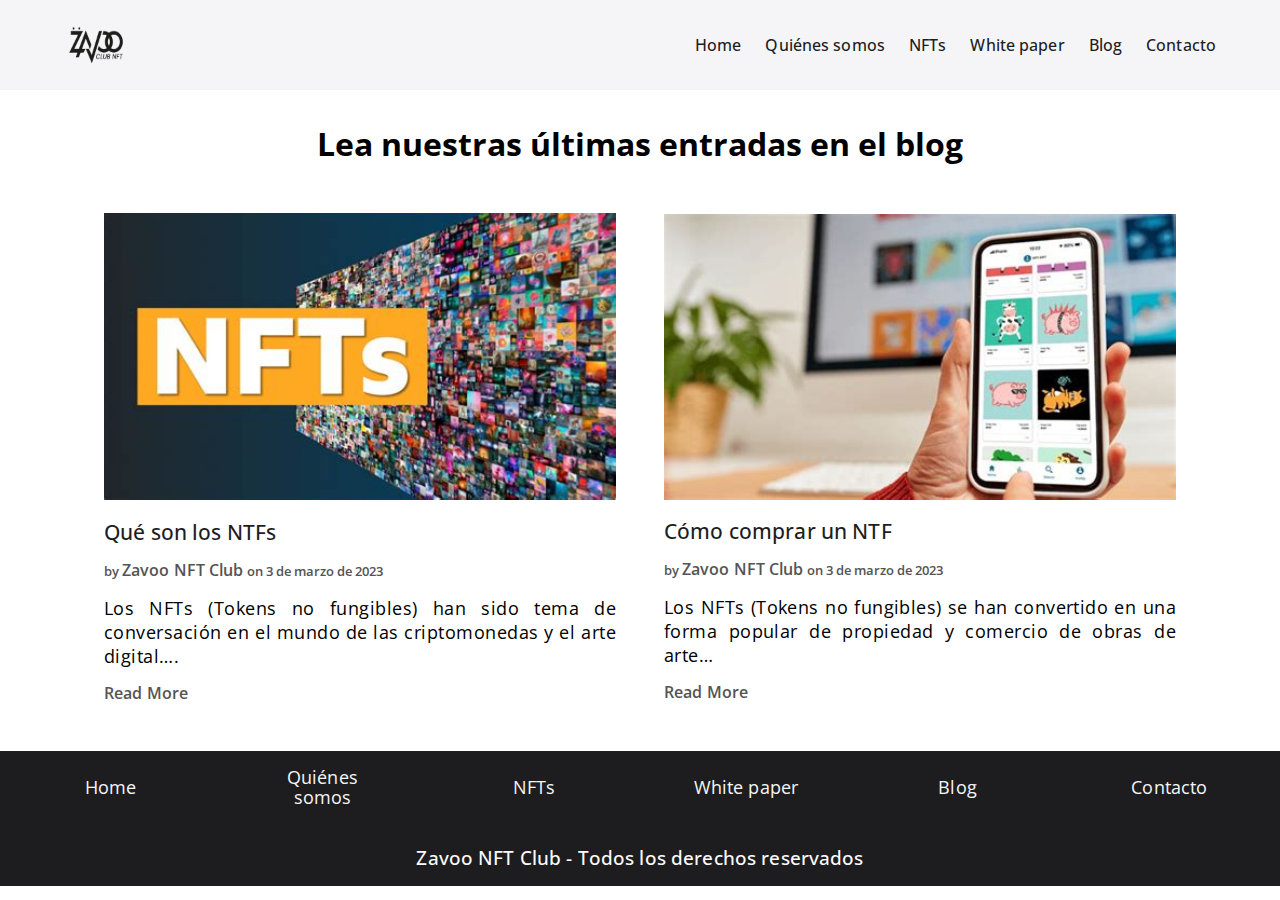
==== commit ffb83ebb: "Merge pull request #20 from DevelopmentWoman/feat-768" ====
--- a/blog.html
+++ b/blog.html
@@ -37,7 +37,7 @@
                         <h3><a href="que-son-los-nfts.html">Qué son los NTFs</a></h3>
                         <h5>
                             by
-                            <a href="blog.html" title="Zavoo NFT Club" rel="author">zavoo NFT club</a>
+                            <a href="blog.html" title="Zavoo NFT Club" rel="author">Zavoo NFT Club</a>
                             <span>
                                 on 3 de marzo de 2023
                             </span>
@@ -50,7 +50,7 @@
 
             <section class="elementor-section element-2 elem-sect-blog">
                 <article>
-                    <a href="como-comprar-un-ntf.html">
+                    <a href="como-comprar-un-nft.html">
                         <img src="./img/th-3.jpg" alt="">
                     </a>
                     <div class="cont-des">
--- a/css/style.css
+++ b/css/style.css
@@ -1,4 +1,5 @@
 @import url('https://fonts.googleapis.com/css2?family=Open+Sans:wght@300;400;500;600;700;800&display=swap');
+@import url('https://fonts.googleapis.com/css2?family=Abril+Fatface&family=Alegreya:ital,wght@0,800;0,900;1,800&family=Indie+Flower&display=swap');
 
 :root{
     --bg-l-g: #f5f5f7;
@@ -44,13 +45,11 @@
 }
 .logo{
     width: 15%;
-    /* aspect-ratio: 1/1; */
     display: flex;
     align-items: center;
 }
 .logo>img{
-    width: 4rem;
-    /* height: 40%; */
+    width: 2.5rem;
     aspect-ratio: 1/.5;
 }
 
@@ -122,9 +121,6 @@
     gap: 2rem;
 
 }
-.container-main>h1{
-    display: none;
-}
 
 .elementor-section{
     width: 100%;
@@ -136,8 +132,12 @@
     flex-direction: column;
     gap: 2rem;
  }
-
-.elementor-section>img, .img-form>img{
+ .elementor-section>.img{
+    background-image: url("../img/zavoobl011bus-1024x1024.jpg");
+    background-size: contain;
+ }
+
+.elementor-section>.img, .img-form>img{
     width: 100%;
     aspect-ratio: 1/1;
 
@@ -423,7 +423,7 @@
 }
 .cont-des .read-m>a{
     color: var(--clr-link-g);
-    font-weight: 700;
+    font-weight: 600;
 }
 .cont-des>p{
     text-align: justify;
@@ -718,7 +718,7 @@
 }
 
 .logo>img{
-    width: 4rem;
+    width: 3rem;
     aspect-ratio: 1/.5;
 }
 .container-nav-l{
@@ -764,66 +764,82 @@
 
 
 .elem-index{
-    height: 85vh;
+    height: 90vh;
     display: flex;
     align-items: center;
     justify-content: center;
-    background: rgb(255,255,255);
-    background: linear-gradient(0deg, rgba(255,255,255,1) 1%, rgba(255,255,255,1) 6%, rgba(29,4,18,0.23012955182072825) 37%, rgba(245,245,247,1) 92%, rgba(245,245,247,1) 100%);
-}
-.elem-index::before, .elem-index::after{
+    background-color: var(--bg-l-g);
+    overflow: hidden;
+    background-color: rgba(0,0,0,0.9472163865546218);
+   
+}
+.elementor-section>.img{
+    height: 100%;
+    background-image: url("../img/zavoobl011bus-1024x1024-without-bg.png");
+    background-size: 60% 100%;
+    background-repeat: no-repeat;
+    display: flex;
+    align-items: center;
+    justify-content: end;
+ }
+ .elem-index>.img::after{
+    position: absolute;
+    right: 5%;
+    width: 25rem;
+    height: 30%;
+    content:"ZAVOO CLUB NTF";
+    aspect-ratio: .6/.3;
+    border-radius: .5rem;
+    color: var(--bg-l-g);
+    font-family: 'Abril Fatface', serif;
+    font-size: 5rem;
+    font-weight: 700;
+    text-align: center;
+    display: flex;
+    align-items: center;
+}
+
+
+
+.container-main>h1{
     position: relative;
-    top: -2rem;
-    content:"";
-    background-size: contain;
-    background-repeat: no-repeat;
-    width: 25%;
-    aspect-ratio: 1/1;
-    z-index: -1;
-    border-radius: .5rem;
-}
-.elem-index::before{
-    left:6%;
-    background-image: url('../img/slide/10.jpg');
-}
-.elem-index::after{
-    left: -6%;
-    background-image: url('../img/slide/5.jpg');
-}
-.container-main>h1{
-    width: 100%;
-    padding-top: 3rem;
+    top: 40%;
+    width: 50%;
     display: block;
     text-align: center;
     background-color: var(--bg-l-g);
     font-size: 2.5rem;
+    z-index: 10;
 }
 .container-main>h2{
-    margin-top: 3rem;
+    margin-top: 1rem;
     font-size: 2.5rem;
-}
-.element-1>img{
-    margin-top: -4rem;
-    width: 40%;
-    border-radius: .5rem;
-    -webkit-box-shadow: 0px 15px 21px -2px #000000; 
-    box-shadow: 0px 15px 21px -2px #000000;
 }
 
 .element-2{
     padding: 0 4rem;
     flex-direction: row;
-    gap: 0;
+    gap: 2rem;
  }
 
 
+
+/* ---------SECTION REGISTER-----------*/
 .img-form{
-    width: 50%;
-}
-
-/* ---------SECTION REGISTER-----------*/
+    height: 90%;
+
+}
+
 .register-index{
-    width: 50%;
+    height: 90%;
+    gap: 1.5rem;
+    background-color: transparent;
+    display: flex;
+    flex-direction: column;
+    /* gap: 1rem; */
+}
+.register-index{
+
 }
 .register-index>h2{
     margin-bottom: 1rem;
@@ -838,7 +854,7 @@
 }
 .cont-name::after,.cont-lastname::after,.cont-email::after,.cont-wallet::after,.cont-address::after{
     right:0;
-    left: 88%;
+    left: 87%;
 }
 
 
@@ -857,9 +873,7 @@
 
 /* ------------------------------------------FOOTER-------------------------------------------------------------------- */
 
-footer{
-    margin: 3rem 0 0;
-}
+
 .container-nav-foot{
     gap: 0;
 }
@@ -876,91 +890,89 @@
 
 }
 
-
+/* ------------------------ABOUT SECTION---------------------------------------------------------------- */
+
+/* --------------------------------------------MAIN ABOUT------------------------------------------------ */
+.cont-main-about{
+    height: 65vh;
+    justify-content: space-between;
+}
+.barnner-about{
+    height: 100%;
+}
+.barnner-about>img{
+    height: 70%;
+}
 
 
 /*--------------------------NTFs SECTION----------------------------------*/
 
 .ntfs-container{
-    /* position: relative; */
-    width: 100%;
-}
-.slide-container{
-    /* position: absolute;
-    width: 100%;
-    height: 100%; */
-
-}
-
-.slide-container .slide .item{
-    /* top: 0;
-    transform: translate(0,-50%); */
-}
+    position: inherit;
+    width: 100%;
+    height: 62vh;
+
+}
+.slide-container {
+    position: inherit;
+    height: 100%;
+    display: flex;
+    flex-direction: column;
+    align-items: center;
+}
+.slide-container .slide{
+    width: 80%;
+    height: 100%;
+    display: flex;
+    justify-content: space-between;
+    align-items: center;
+    gap: .5rem;
+    overflow: hidden;
+
+}
+
+
 
 .slide .item:nth-child(1),
 .slide .item:nth-child(2),
-.slide .item:nth-child(3)
+.slide .item:nth-child(3),
+.slide .item:nth-child(4),
+.slide .item:nth-child(5)
 {
+    position: inherit;
     width: 25%;
     height: 100%;
-}
-
-.slide .item:nth-child(1){
-    top: 0;
-    left: 2.5%;
-    transform: translate(0,0);
-}
-.slide .item:nth-child(2){
-    top: 10%;
-    left: 30%;
+    transform: inherit;
+}
+
+
+.slide .item:nth-child(4){
     height: 80%;
-    width: 20%;
-    transform: translate(0,0);
-}
-.slide .item:nth-child(3){
-
-    height: 75%;
-    width: 15%;
-    top: 12.5%;
-    left: 52.5%;
-    transform: translate(0,0);
-}
-
-.slide .item:nth-child(4){
-    height: 70%;
-    width: 10%;
-    top: 50%;
-    left: 70%;
-}
-.slide .item:nth-child(5){
-    height: 70%;
-    width: 5%;
-    top: 50%;
-    left: 82.5%;
-}
-/* .slide .item:nth-child(5){
-    top: 15%;
-    left: calc(80% + 2.4rem);
-}
-.slide .item:nth-child(6){
-    top: 15%;
-    left: calc(80% + 4.8rem);
-} */
-.slide .item:nth-child(n+6){
-    top: 50%;
-    left: calc(80% + 4.8rem);
+}
+
+
+.slide .item:nth-child(n+5){
+    position: inherit;
     opacity: 0;
 }
+
+
+.slide-container .button{
+    position: inherit;
+
+}
+
+
+
+
+
 
 /* **********************************scan section************************************************** */
 
 .img-form-nfts{
     width: 150%;
-    /* aspect-ratio: 1/1; */
-}
-.img-form-nfts>img{
-    /* width: 100%; */
-}
+}
+
 /* ************************************article section********************************************** */
 
 .ntf-sect2{
@@ -984,11 +996,6 @@
     flex-direction: column;
 }
 
-.section-whitepaper>iframe{
-    /* margin: 0px auto 2rem; */
-    /* width: 100%; 
-    height: 100vh; */
-}
 
 
 /* -----------------------------BLOG---------------------------------------- */
@@ -1023,9 +1030,7 @@
     font-weight: 600;
 }
 
-.cont-des .read-m>a{
-    font-weight: 700;
-}
+
 .cont-des>p{
     font-size: 1.1rem;
 }
@@ -1078,18 +1083,15 @@
 
 
 /* ------------------------CONTACT SECTION---------------------------------------------------------------- */
-
+.contact-desk{
+    gap: 1rem;
+}
 /* --------------------------------------------MAIN CONTACT------------------------------------------------ */
 
 .sect-contact{
     gap: 1rem;
 }
-.register-index{
-    height: 100%;
-    display: flex;
-    flex-direction: column;
-    gap: 1rem;
-}
+
 .cont-comment>textarea{
     height: 8.6rem;
 }
@@ -1138,76 +1140,71 @@
 @media (min-width: 998px) {
 
     /* ---------------------------------------------HEADER------------------------------------------- */
-    
-    
+       
     
     .navbar{
         gap: 5rem
     }
     
     .logo>img{
-        width: 8rem;
+        width: 3.5rem;
         aspect-ratio: 1/.5;
     }
     .container-nav-l{
         gap: 1.5rem;    
     }
-    a{
+
+    
+    .container-nav-l>a, .collection>span>a{
+        font-size: 1rem;
+    }
+       
+    
+    
+    
+    /* --------------------------------MAIN INDEX-------------------------------------- */
+
+    .container-main>h2{
+        margin-top: 2rem;
+        font-size: 2rem;
+    }
+    .elementor-section>.img{
+        background-size: 55% 100%;
+    }
+    .elem-index>.img::after{
+        right: 10%;
+        width: 30rem;
+        font-size: 6rem;
+    }
+
+
+
+
+
+
+    /* ---------SECTION REGISTER-----------*/
+    .img-form{
+        width: 50%;
+    }
+
+    .register-index{
+        height: 90%;
+        width: 50%;
+        padding: 0;
+    }
+
+    .register-index>h2{
         font-size: 1.5rem;
-        font-weight: 500;
-    }
-    
-    
-    .container-nav-l>a, .collection>span>a{
-        font-size: 1.2rem;
-    }
-       
-    
-    
-    
-    /* --------------------------------MAIN INDEX-------------------------------------- */
-    
-    
-    
-    .elem-index{
-        height: 85vh;
-    }
-
-
-    .element-1>img{
-        width: 35%;
-    }
-    .elem-index::before, .elem-index::after{
-        width: 22%;
-    }
-    .container-main>h1{
-        width: 100%;
-        padding-top: 3rem;
-        display: block;
-        text-align: center;
-        background-color: var(--bg-l-g);
-        font-size: 2.5rem;
-    }
-    .container-main>h2{
-        margin-top: 3rem;
-        font-size: 2.5rem;
-    }
-     
-    
-    /* ---------SECTION REGISTER-----------*/
-    .register-index>h2{
-        margin-bottom: 1.5rem;
-        font-size: 1.5rem;
     }
     
     .register-index>.cont-item-form{
-        margin-bottom: 1.5rem;
+        margin-bottom: .8rem;
     }
     .register-index>div>input{
-       font-size: 1rem;
+       font-size: .8rem;
     }
     .cont-name::after,.cont-lastname::after,.cont-email::after,.cont-wallet::after,.cont-address::after{
-        left: 90%;
+        left: 92%;
     }
     
     
@@ -1225,15 +1222,9 @@
     footer{
         margin: 3rem 0 0;
     }
-    .container-nav-foot{
-        justify-content: space-between;
-    }
-    .container-nav-foot>a{
+
+     .container-nav-foot>p{
         font-size: 1.1rem;
-    }
-    
-    .container-nav-foot>p{
-        font-size: 1.2rem;
     
     }
     
@@ -1242,93 +1233,41 @@
     
     /*--------------------------NTFs SECTION----------------------------------*/
     
-    .ntfs-container{
-        /* position: relative; */
-        width: 100%;
-    }
-    .slide-container{
-        /* position: absolute;
-        width: 100%;
-        height: 100%; */
-    
-    }
-    
-    .slide-container .slide .item{
-        /* top: 0;
-        transform: translate(0,-50%); */
-    }
-/*     
+
+ 
+    
+    
     .slide .item:nth-child(1),
     .slide .item:nth-child(2),
-    .slide .item:nth-child(3)
+    .slide .item:nth-child(3),
+    .slide .item:nth-child(4),
+    .slide .item:nth-child(5),
+    .slide .item:nth-child(6),
+    .slide .item:nth-child(7)
     {
-        width: 25%;
-        height: 100%;
-    } */
-    
-    .slide .item:nth-child(1){
-        
-        width: 25%;
-        height: 100%;
-        top: 0;
-        left: 2.5%;
-        transform: translate(0,0);
-    }
-    .slide .item:nth-child(2){
-        top: 10%;
-        left: 25%;
-        height: 80%;
         width: 20%;
-        transform: translate(0,0);
-    }
-    .slide .item:nth-child(3){
-    
-        height: 75%;
-        width: 12.5%;
-        top: 12.5%;
-        left: 45%;
-        transform: translate(0,0);
-    }
-    
-    .slide .item:nth-child(4){
+        height: 60%;
+    }
+    .slide-container .slide{
+        gap: 1rem;
         height: 70%;
-        width: 10%;
-        top: 50%;
-        left: 59%;
-    }
-    .slide .item:nth-child(5){
-        height: 65%;
-        width: 7.5%;
-        top: 50%;
-        left: 70%;
-    }
-    .slide .item:nth-child(6){
-        height: 60%;
-        width: 5%;
-        top: 50%;
-        left: 79%;
+    }
+    .slide .item:nth-child(5),
+    .slide .item:nth-child(6),
+    .slide .item:nth-child(7){
         opacity: 1;
-
-    }
-    .slide .item:nth-child(7){
-        height: 40%;
-        width: 5%;
-        top: 50%;
-        left: 85%;
-        opacity: 1;
-    } 
-    .slide .item:nth-child(8){
-        height: 55%;
-        width: 5%;
-        top: 50%;
-        left: 91%;
-        opacity: 1;
-    } 
-    .slide .item:nth-child(n+9){
-        top: 50%;
-        left: calc(80% + 4.8rem);
+        transform: inherit;
+    }
+   
+    .slide .item:nth-child(n+8){
+        position: inherit;
         opacity: 0;
     }
+    
+  
+    
+    
+    
     
     /* **********************************scan section************************************************** */
     
@@ -1354,54 +1293,13 @@
     
     
        
-    /* -----------------------------BLOG---------------------------------------- */
-    .cont-blog{
-        flex-direction: row;
-        flex-wrap: wrap;
-    }
-    
-    .elem-sect-blog{
-        width: 40%;
-    }
-    
-    .cont-blog h2{
-        width: 100%;
-        padding: 0 4rem;
-    }
-    
-    .cont-blog .element-2{
-        padding: 0;
-    }
-    
-    article .cont-des{
-        padding: 0;
-        gap: 1rem;
-    }
-    .cont-des>h3>a{
-        font-size: 1.3rem;
-        font-weight: 500;
-    }
-    
-    .cont-des>h5, .cont-des>h5>a{
-        font-weight: 600;
-    }
-    
-    .cont-des .read-m>a{
-        font-weight: 700;
-    }
-    .cont-des>p{
-        font-size: 1.1rem;
-    }
-    
-    
+ 
     
     /* ------------------------CONTACT SECTION---------------------------------------------------------------- */
     
     /* --------------------------------------------MAIN CONTACT------------------------------------------------ */
     
-    .register-index{
-        gap: 1.5rem;
-    }
+
     
     /*---------------------------------CHECK WALLET----------------------------*/
     
@@ -1423,180 +1321,169 @@
     }
 
 
+    
+
+    
 @media (min-width: 1200px) {
 
-        /* ---------------------------------------------HEADER------------------------------------------- */
-                
-    
-           
-        
-        
-        
+    /* ---------------------------------------------HEADER------------------------------------------- */
+       
+
+    .logo>img{
+        width: 4rem;
+        aspect-ratio: 1/.6;
+    }
+
+
+    
+   
+    
     /* --------------------------------MAIN INDEX-------------------------------------- */
-        
-        
-    .element-1>img{
+
+    .elementor-section>.img{
+        background-size: 55% 100%;
+    }
+    .elem-index>.img::after{
+        right: 10%;
+        width: 35rem;
+        font-size: 6.5rem;
+    }
+
+
+    /* ---------SECTION REGISTER-----------*/
+
+    .register-index>h2{
+        font-size: 1.9rem;
+    }
+    
+    .register-index>.cont-item-form{
+        margin-bottom: 1.3rem;
+    }
+    .register-index>div>input{
+       font-size: 1rem;
+    }
+    .cont-name::after,.cont-lastname::after,.cont-email::after,.cont-wallet::after,.cont-address::after{
+        left: 93%;
+    }
+    
+    
+    .register-index>button{
+        font-size: 1.3rem;
+    
+    }
+    
+    
+    
+    
+    
+    /* ------------------------------------------FOOTER-------------------------------------------------------------------- */
+    
+    footer{
+        margin: 3rem 0 0;
+    }
+
+    .container-nav-foot>a{
+        font-size: 1.1rem;
+    
+    }
+     .container-nav-foot>p{
+        font-size: 1.2rem;
+    
+    }
+    
+    
+    
+    
+    /*--------------------------NTFs SECTION----------------------------------*/
+    
+
+ 
+    
+    
+    .slide .item:nth-child(1),
+    .slide .item:nth-child(2),
+    .slide .item:nth-child(3),
+    .slide .item:nth-child(4),
+    .slide .item:nth-child(5),
+    .slide .item:nth-child(6),
+    .slide .item:nth-child(7),
+    .slide .item:nth-child(8)
+    {
+        width: 20%;
+        height: 60%;
+    }
+    .slide-container .slide{
+        gap: 0.1rem;
+        height: 70%;
+    }
+    .slide .item:nth-child(5),
+    .slide .item:nth-child(6),
+    .slide .item:nth-child(7),
+    .slide .item:nth-child(8){
+        opacity: 1;
+        transform: inherit;
+    }
+   
+    .slide .item:nth-child(n+9){
+        position: inherit;
+        opacity: 0;
+    }
+    
+  
+    
+    
+    
+    
+    /* **********************************scan section************************************************** */
+    
+    .img-form-nfts{
+        width: 80%;
+        /* aspect-ratio: 1/1; */
+    }
+    /* ************************************article section********************************************** */
+    
+    .ntf-sect2{
+        gap: 2rem;
+    }
+    .cont-join-ntf{
+        gap: 2rem;
+    }
+    
+    .cont-join-ntf>h2>a{
+        font-size: 2rem;
+        font-weight: 700;
+        text-align: center;
+        /* font-weight: 700; */
+    }
+    
+    
+       
+ 
+    
+    /* ------------------------CONTACT SECTION---------------------------------------------------------------- */
+    
+    /* --------------------------------------------MAIN CONTACT------------------------------------------------ */
+    
+
+    
+    /*---------------------------------CHECK WALLET----------------------------*/
+    
+    .card-col{
         width: 30%;
     }
-    .elem-index::before, .elem-index::after{
-        width: 20%;
-    }
-    
-    .container-main>h2{
-        font-size: 3rem;
-    }
-         
-        
-        /* ---------SECTION REGISTER-----------*/
-
-    .register-index>div>input{
-        font-size: 1.2rem;
-    }
-    .cont-name::after,.cont-lastname::after,.cont-email::after,.cont-wallet::after,.cont-address::after{
-        left: 91%;
-    }
-        
-        
-    .register-index>button{
-        font-size: 1.2rem;
-    }
-        
-        
-        
-        
-        
-    /* ------------------------------------------FOOTER-------------------------------------------------------------------- */
-        
-    .container-nav-foot>a{
-        font-size: 1.3rem;
-    }
-        
-    .container-nav-foot>p{
-        font-size: 1.3rem;
-    }
-        
-        
-        
-        
-    /*--------------------------NTFs SECTION----------------------------------*/
-        
-    .ntfs-container{
+    .card-col>img{
+        height: 45%;
+    }
+    
+    
+    /* -----------------------------------collection-------------------------------- */
+    
+    
+    .collection span{
         width: 100%;
     }
     
-        .slide .item:nth-child(1){
-            
-            width: 25%;
-            height: 100%;
-            top: 0;
-            left: 2.5%;
-            transform: translate(0,0);
-        }
-        .slide .item:nth-child(2){
-            top: 10%;
-            left: 25%;
-            height: 80%;
-            width: 20%;
-            transform: translate(0,0);
-        }
-        .slide .item:nth-child(3){
-        
-            height: 75%;
-            width: 12.5%;
-            top: 12.5%;
-            left: 45%;
-            transform: translate(0,0);
-        }
-        
-        .slide .item:nth-child(4){
-            height: 70%;
-            width: 10%;
-            top: 50%;
-            left: 59%;
-        }
-        .slide .item:nth-child(5){
-            height: 65%;
-            width: 7.5%;
-            top: 50%;
-            left: 70%;
-        }
-        .slide .item:nth-child(6){
-            height: 60%;
-            width: 5%;
-            top: 50%;
-            left: 79%;
-            opacity: 1;
-    
-        }
-        .slide .item:nth-child(7){
-            height: 40%;
-            width: 5%;
-            top: 50%;
-            left: 85%;
-            opacity: 1;
-        } 
-        .slide .item:nth-child(8){
-            height: 55%;
-            width: 5%;
-            top: 50%;
-            left: 91%;
-            opacity: 1;
-        } 
-        .slide .item:nth-child(n+9){
-            top: 50%;
-            left: calc(80% + 4.8rem);
-            opacity: 0;
-        }
-        
-        /* **********************************scan section************************************************** */
-        
-        .img-form-nfts{
-            width: 80%;
-            /* aspect-ratio: 1/1; */
-        }
-        /* ************************************article section********************************************** */
-        
-        .ntf-sect2{
-            gap: 2rem;
-        }
-        .cont-join-ntf{
-            gap: 2rem;
-        }
-        
-        .cont-join-ntf>h2>a{
-            font-size: 2rem;
-            font-weight: 700;
-            text-align: center;
-            /* font-weight: 700; */
-        }
-        
-        
-        /* ------------------------CONTACT SECTION---------------------------------------------------------------- */
-        
-        /* --------------------------------------------MAIN CONTACT------------------------------------------------ */
-        
-        .register-index{
-            gap: 1.5rem;
-        }
-        
-        /*---------------------------------CHECK WALLET----------------------------*/
-        
-        .card-col{
-            width: 30%;
-        }
-        .card-col>img{
-            height: 45%;
-        }
-        
-        
-        /* -----------------------------------collection-------------------------------- */
-        
-        
-        .collection span{
-            width: 100%;
-        }
-        
-        }
+    }
 
 
 
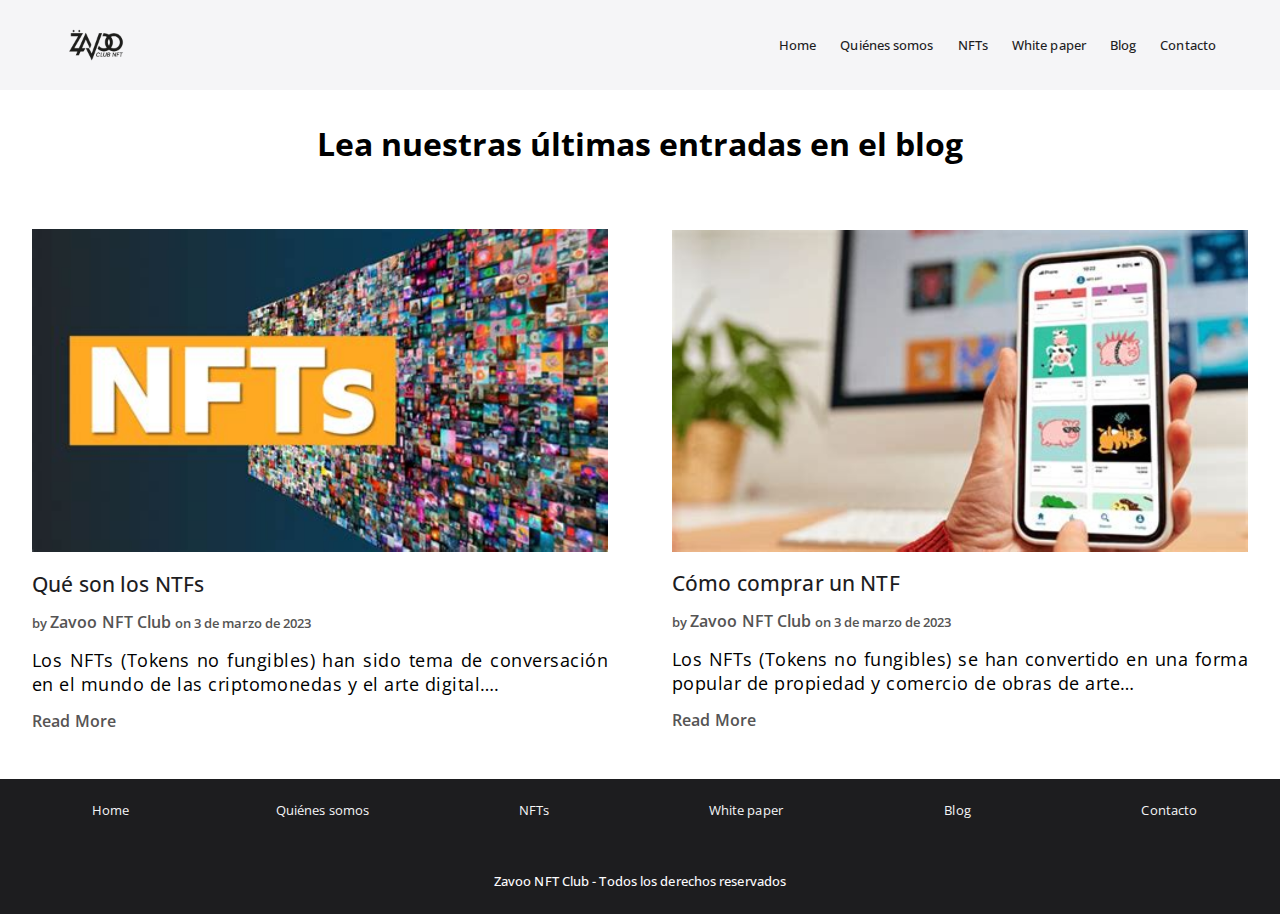
==== commit 5a4097f7: "feat: end app" ====
--- a/blog.html
+++ b/blog.html
@@ -29,7 +29,7 @@
         <div class="container-main cont-blog">
             <h2 class="">Lea nuestras últimas entradas en el blog</h2>
             <section class="elementor-section element-1 elem-sect-blog">
-               <article>
+               <article id="artBlog">
                     <a href="que-son-los-nfts.html">
                         <img src="./img/NFT.jpg" alt="">
                     </a>
@@ -45,11 +45,11 @@
                         <p>Los NFTs (Tokens no fungibles) han sido tema de conversación en el mundo de las criptomonedas y el arte digital….</p>
                         <h5 class="read-m"><a href="que-son-los-nfts.html">Read More</a></h5>
                     </div>
-               </article>                
+               </article >                
             </section>
 
             <section class="elementor-section element-2 elem-sect-blog">
-                <article>
+                <article id="artBlog">
                     <a href="como-comprar-un-nft.html">
                         <img src="./img/th-3.jpg" alt="">
                     </a>
--- a/css/style.css
+++ b/css/style.css
@@ -27,6 +27,8 @@
 
 
 /* ---------------------------------------------HEADER------------------------------------------- */
+    
+
 header{
     position: fixed;
     top: 0;
@@ -35,7 +37,6 @@
     background-color: var(--bg-l-g);
     transition: all .3s ease-in;
     z-index: 10;
-
 }
 
 .navbar{
@@ -182,7 +183,7 @@
 }
 .cont-name::after,.cont-lastname::after,.cont-email::after,.cont-wallet::after,.cont-address::after{
     position: absolute;
-    right:5%;
+    right:1rem; 
 }
 .cont-name::after, .cont-lastname::after{
     content: url("../img/user.svg");
@@ -303,7 +304,6 @@
     width: 2rem;
     aspect-ratio: 1/1.1;
     transform: translate(0,-50%);
-    /* border-radius: 25px; */
     background-position: 50%,50%;
     background-size: contain;
     background-repeat: no-repeat;
@@ -546,9 +546,7 @@
     display: flex;
     gap: .5rem;
 }
-.scan{
-    /* width: 28%; */
-}
+
 #wallet-address{
     width: 75%;
 }
@@ -560,7 +558,6 @@
     padding: 0 1rem;
 }
 #ch-search-form input[type="button"] {
-    /* width: 1rem; */
     padding: .7rem 1rem;
     aspect-ratio: 1/1;
     background-color: white;
@@ -669,6 +666,7 @@
 
 
 .head-togg{
+
     height: 100vh;
     color: var(--nav-bg);
     clip-path: polygon(0 0, 100% 0%, 100% 100%, 0% 100%);
@@ -688,7 +686,6 @@
     display: none;
     animation: start-img .4s ease-in both;
 }
-
 
 
 
@@ -738,7 +735,7 @@
 
 
 .container-nav-l>a, .collection>span>a{
-    font-size: .9rem;
+    font-size: .8rem;
 }
 .r-menu{
     display: none;
@@ -757,7 +754,7 @@
     justify-content: center;
 }
 .container-main{
-    gap: 3rem;
+    gap: 4rem;
 }
 
 
@@ -781,6 +778,7 @@
     display: flex;
     align-items: center;
     justify-content: end;
+    animation: start-img-left 1s linear both;
  }
  .elem-index>.img::after{
     position: absolute;
@@ -797,6 +795,7 @@
     text-align: center;
     display: flex;
     align-items: center;
+    animation: start-img-right 1s  linear both;
 }
 
 
@@ -821,40 +820,34 @@
     flex-direction: row;
     gap: 2rem;
  }
-
-
-
+.img-form{
+    opacity: 0;
+} 
+
+ 
 /* ---------SECTION REGISTER-----------*/
-.img-form{
-    height: 90%;
-
-}
 
 .register-index{
-    height: 90%;
-    gap: 1.5rem;
+    height: 100%;
+    padding: 0;
     background-color: transparent;
     display: flex;
     flex-direction: column;
-    /* gap: 1rem; */
-}
-.register-index{
-
-}
+    justify-content: space-between;
+    opacity: 0;
+}
+
+
 .register-index>h2{
     margin-bottom: 1rem;
-    font-size: 1.3rem;
-}
-
-.register-index>.cont-item-form{
-    margin-bottom: 1.2rem;
-}
+    font-size: 1.2rem;
+}
+
 .register-index>div>input{
    font-size: .8rem;
 }
 .cont-name::after,.cont-lastname::after,.cont-email::after,.cont-wallet::after,.cont-address::after{
     right:0;
-    left: 87%;
 }
 
 
@@ -872,21 +865,24 @@
 
 
 /* ------------------------------------------FOOTER-------------------------------------------------------------------- */
-
+footer{
+    margin: 3rem 0 0;
+    /* padding: 0 4rem; */
+}
 
 .container-nav-foot{
     gap: 0;
 }
 .container-nav-foot>a{
     width: 10%;
-    font-size: 1rem;
+    font-size: .8rem;
     font-weight: 400;
 }
 
 .container-nav-foot>p{
     width: 100%;
     font-weight: 500;
-    font-size: 1rem;
+    font-size: .8rem;
 
 }
 
@@ -916,16 +912,12 @@
 .slide-container {
     position: inherit;
     height: 100%;
-    display: flex;
-    flex-direction: column;
-    align-items: center;
 }
 .slide-container .slide{
-    width: 80%;
+    width: 100%;
     height: 100%;
     display: flex;
-    justify-content: space-between;
-    align-items: center;
+    align-items: center; 
     gap: .5rem;
     overflow: hidden;
 
@@ -940,18 +932,14 @@
 .slide .item:nth-child(5)
 {
     position: inherit;
+    margin-top: -5rem;
     width: 25%;
     height: 100%;
     transform: inherit;
 }
 
 
-.slide .item:nth-child(4){
-    height: 80%;
-}
-
-
-.slide .item:nth-child(n+5){
+.slide .item:nth-child(n+6){
     position: inherit;
     opacity: 0;
 }
@@ -959,6 +947,7 @@
 
 .slide-container .button{
     position: inherit;
+    margin-top: -5rem;
 
 }
 
@@ -986,7 +975,6 @@
     font-size: 2rem;
     font-weight: 700;
     text-align: center;
-    /* font-weight: 700; */
 }
 
 
@@ -1002,10 +990,12 @@
 .cont-blog{
     flex-direction: row;
     flex-wrap: wrap;
+    
 }
 
 .elem-sect-blog{
     width: 40%;
+    animation: start-img-blog 1s ease-in both;
 }
 
 .cont-blog h2{
@@ -1015,6 +1005,7 @@
 
 .cont-blog .element-2{
     padding: 0;
+    transition: all 1s ease-in;
 }
 
 article .cont-des{
@@ -1086,6 +1077,16 @@
 .contact-desk{
     gap: 1rem;
 }
+
+.contact-section .img-form{
+    width: 70%;
+}
+
+
+.contact-desk>h2{
+    opacity: 0;
+    margin-top: -1rem;
+}
 /* --------------------------------------------MAIN CONTACT------------------------------------------------ */
 
 .sect-contact{
@@ -1101,7 +1102,6 @@
 
 }
 .Check-wallet-collect{
-    /* padding: 0 4rem; */
     flex-direction: row;
     flex-wrap: wrap;
     justify-content: space-evenly;
@@ -1155,12 +1155,6 @@
     }
 
     
-    .container-nav-l>a, .collection>span>a{
-        font-size: 1rem;
-    }
-       
-    
-    
     
     /* --------------------------------MAIN INDEX-------------------------------------- */
 
@@ -1169,7 +1163,7 @@
         font-size: 2rem;
     }
     .elementor-section>.img{
-        background-size: 55% 100%;
+        background-size: 50% 100%;
     }
     .elem-index>.img::after{
         right: 10%;
@@ -1183,29 +1177,21 @@
 
 
     /* ---------SECTION REGISTER-----------*/
+    .sect-form-index{
+        padding: 0 10rem;
+     }
     .img-form{
         width: 50%;
     }
 
     .register-index{
-        height: 90%;
         width: 50%;
         padding: 0;
     }
 
-    .register-index>h2{
-        font-size: 1.5rem;
-    }
-    
     .register-index>.cont-item-form{
         margin-bottom: .8rem;
     }
-    .register-index>div>input{
-       font-size: .8rem;
-    }
-    .cont-name::after,.cont-lastname::after,.cont-email::after,.cont-wallet::after,.cont-address::after{
-        left: 92%;
-    }
     
     
     .register-index>button{
@@ -1213,23 +1199,9 @@
     
     }
     
-    
-    
-    
-    
-    /* ------------------------------------------FOOTER-------------------------------------------------------------------- */
-    
-    footer{
-        margin: 3rem 0 0;
-    }
-
-     .container-nav-foot>p{
-        font-size: 1.1rem;
-    
-    }
-    
-    
-    
+    .cont-name::after,.cont-lastname::after,.cont-email::after,.cont-wallet::after,.cont-address::after{
+        /* right:10rem; */
+    }
     
     /*--------------------------NTFs SECTION----------------------------------*/
     
@@ -1237,35 +1209,35 @@
  
     
     
-    .slide .item:nth-child(1),
-    .slide .item:nth-child(2),
-    .slide .item:nth-child(3),
-    .slide .item:nth-child(4),
-    .slide .item:nth-child(5),
-    .slide .item:nth-child(6),
-    .slide .item:nth-child(7)
-    {
-        width: 20%;
-        height: 60%;
-    }
-    .slide-container .slide{
-        gap: 1rem;
-        height: 70%;
-    }
-    .slide .item:nth-child(5),
-    .slide .item:nth-child(6),
-    .slide .item:nth-child(7){
-        opacity: 1;
-        transform: inherit;
-    }
-   
-    .slide .item:nth-child(n+8){
-        position: inherit;
-        opacity: 0;
-    }
-    
-  
-    
+.slide .item:nth-child(1),
+.slide .item:nth-child(2),
+.slide .item:nth-child(3),
+.slide .item:nth-child(4),
+.slide .item:nth-child(5),
+.slide .item:nth-child(6),
+.slide .item:nth-child(7)
+{
+    position: inherit;
+    margin-top: -5rem;
+    width: 20%;
+    height: 100%;
+    transform: inherit;
+}
+
+.slide .item:nth-child(5),
+.slide .item:nth-child(6),
+.slide .item:nth-child(7)
+{
+    opacity: 1;
+}
+.slide .item:nth-child(n+8){
+    position: inherit;
+    opacity: 0;
+}
+
+
+
+
     
     
     
@@ -1273,7 +1245,6 @@
     
     .img-form-nfts{
         width: 80%;
-        /* aspect-ratio: 1/1; */
     }
     /* ************************************article section********************************************** */
     
@@ -1288,19 +1259,16 @@
         font-size: 2rem;
         font-weight: 700;
         text-align: center;
-        /* font-weight: 700; */
-    }
-    
-    
-       
- 
-    
-    /* ------------------------CONTACT SECTION---------------------------------------------------------------- */
-    
-    /* --------------------------------------------MAIN CONTACT------------------------------------------------ */
-    
-
-    
+    }
+    
+    
+
+    /* -----------------------------------------BLOG SECTION------------------------------------------------------ */
+    
+    .elem-sect-blog{
+        width: 45%;
+    }
+
     /*---------------------------------CHECK WALLET----------------------------*/
     
     .card-col{
@@ -1331,7 +1299,6 @@
 
     .logo>img{
         width: 4rem;
-        aspect-ratio: 1/.6;
     }
 
 
@@ -1341,7 +1308,7 @@
     /* --------------------------------MAIN INDEX-------------------------------------- */
 
     .elementor-section>.img{
-        background-size: 55% 100%;
+        background-size: 45% 100%;
     }
     .elem-index>.img::after{
         right: 10%;
@@ -1352,21 +1319,7 @@
 
     /* ---------SECTION REGISTER-----------*/
 
-    .register-index>h2{
-        font-size: 1.9rem;
-    }
-    
-    .register-index>.cont-item-form{
-        margin-bottom: 1.3rem;
-    }
-    .register-index>div>input{
-       font-size: 1rem;
-    }
-    .cont-name::after,.cont-lastname::after,.cont-email::after,.cont-wallet::after,.cont-address::after{
-        left: 93%;
-    }
-    
-    
+        
     .register-index>button{
         font-size: 1.3rem;
     
@@ -1376,69 +1329,49 @@
     
     
     
-    /* ------------------------------------------FOOTER-------------------------------------------------------------------- */
-    
-    footer{
-        margin: 3rem 0 0;
-    }
-
-    .container-nav-foot>a{
-        font-size: 1.1rem;
-    
-    }
-     .container-nav-foot>p{
-        font-size: 1.2rem;
-    
-    }
-    
-    
     
     
     /*--------------------------NTFs SECTION----------------------------------*/
     
 
  
-    
-    
-    .slide .item:nth-child(1),
-    .slide .item:nth-child(2),
-    .slide .item:nth-child(3),
-    .slide .item:nth-child(4),
-    .slide .item:nth-child(5),
-    .slide .item:nth-child(6),
-    .slide .item:nth-child(7),
-    .slide .item:nth-child(8)
-    {
-        width: 20%;
-        height: 60%;
-    }
-    .slide-container .slide{
-        gap: 0.1rem;
-        height: 70%;
-    }
-    .slide .item:nth-child(5),
-    .slide .item:nth-child(6),
-    .slide .item:nth-child(7),
-    .slide .item:nth-child(8){
-        opacity: 1;
-        transform: inherit;
-    }
-   
-    .slide .item:nth-child(n+9){
-        position: inherit;
-        opacity: 0;
-    }
-    
-  
-    
-    
-    
+.slide{
+    width: 80%;
+}  
+    
+       
+.slide .item:nth-child(1),
+.slide .item:nth-child(2),
+.slide .item:nth-child(3),
+.slide .item:nth-child(4),
+.slide .item:nth-child(5),
+.slide .item:nth-child(6),
+.slide .item:nth-child(7)
+{
+    position: inherit;
+    margin-top: -5rem;
+    width: 16.66%;
+    height: 100%;
+    transform: inherit;
+}
+
+.slide .item:nth-child(5),
+.slide .item:nth-child(6),
+.slide .item:nth-child(7)
+{
+    opacity: 1;
+}
+.slide .item:nth-child(n+8){
+    position: inherit;
+    opacity: 0;
+}
+
+ 
     
     /* **********************************scan section************************************************** */
     
     .img-form-nfts{
         width: 80%;
-        /* aspect-ratio: 1/1; */
     }
     /* ************************************article section********************************************** */
     
@@ -1453,16 +1386,7 @@
         font-size: 2rem;
         font-weight: 700;
         text-align: center;
-        /* font-weight: 700; */
-    }
-    
-    
-       
- 
-    
-    /* ------------------------CONTACT SECTION---------------------------------------------------------------- */
-    
-    /* --------------------------------------------MAIN CONTACT------------------------------------------------ */
+    }
     
 
     
@@ -1514,10 +1438,30 @@
         opacity: 1;
     }
 }
-
-@keyframes stop-start-img {
+@keyframes start-img-left {
     from{
-        clip-path: polygon(0 0, 100% 0%, 100% 100%, 0% 100%);
+        transform: translateX(-30%);
+        opacity: 0;
+    }
+    to{
+        transform: translateX(0);
+        opacity: 1;
+    }
+}
+@keyframes start-img-right {
+    from{
+        transform: translateX(320%);
+        opacity: 0;
+    }
+    to{
+        transform: translateX(0);
+        opacity: 1;
+    }
+}
+
+@keyframes start-img-blog {
+    from{
+        clip-path: polygon(0 100%, 100% 100%, 100% 100%, 0% 100%);
     }
     to{
         clip-path: polygon(0 0, 100% 0%, 100% 100%, 0% 100%);
